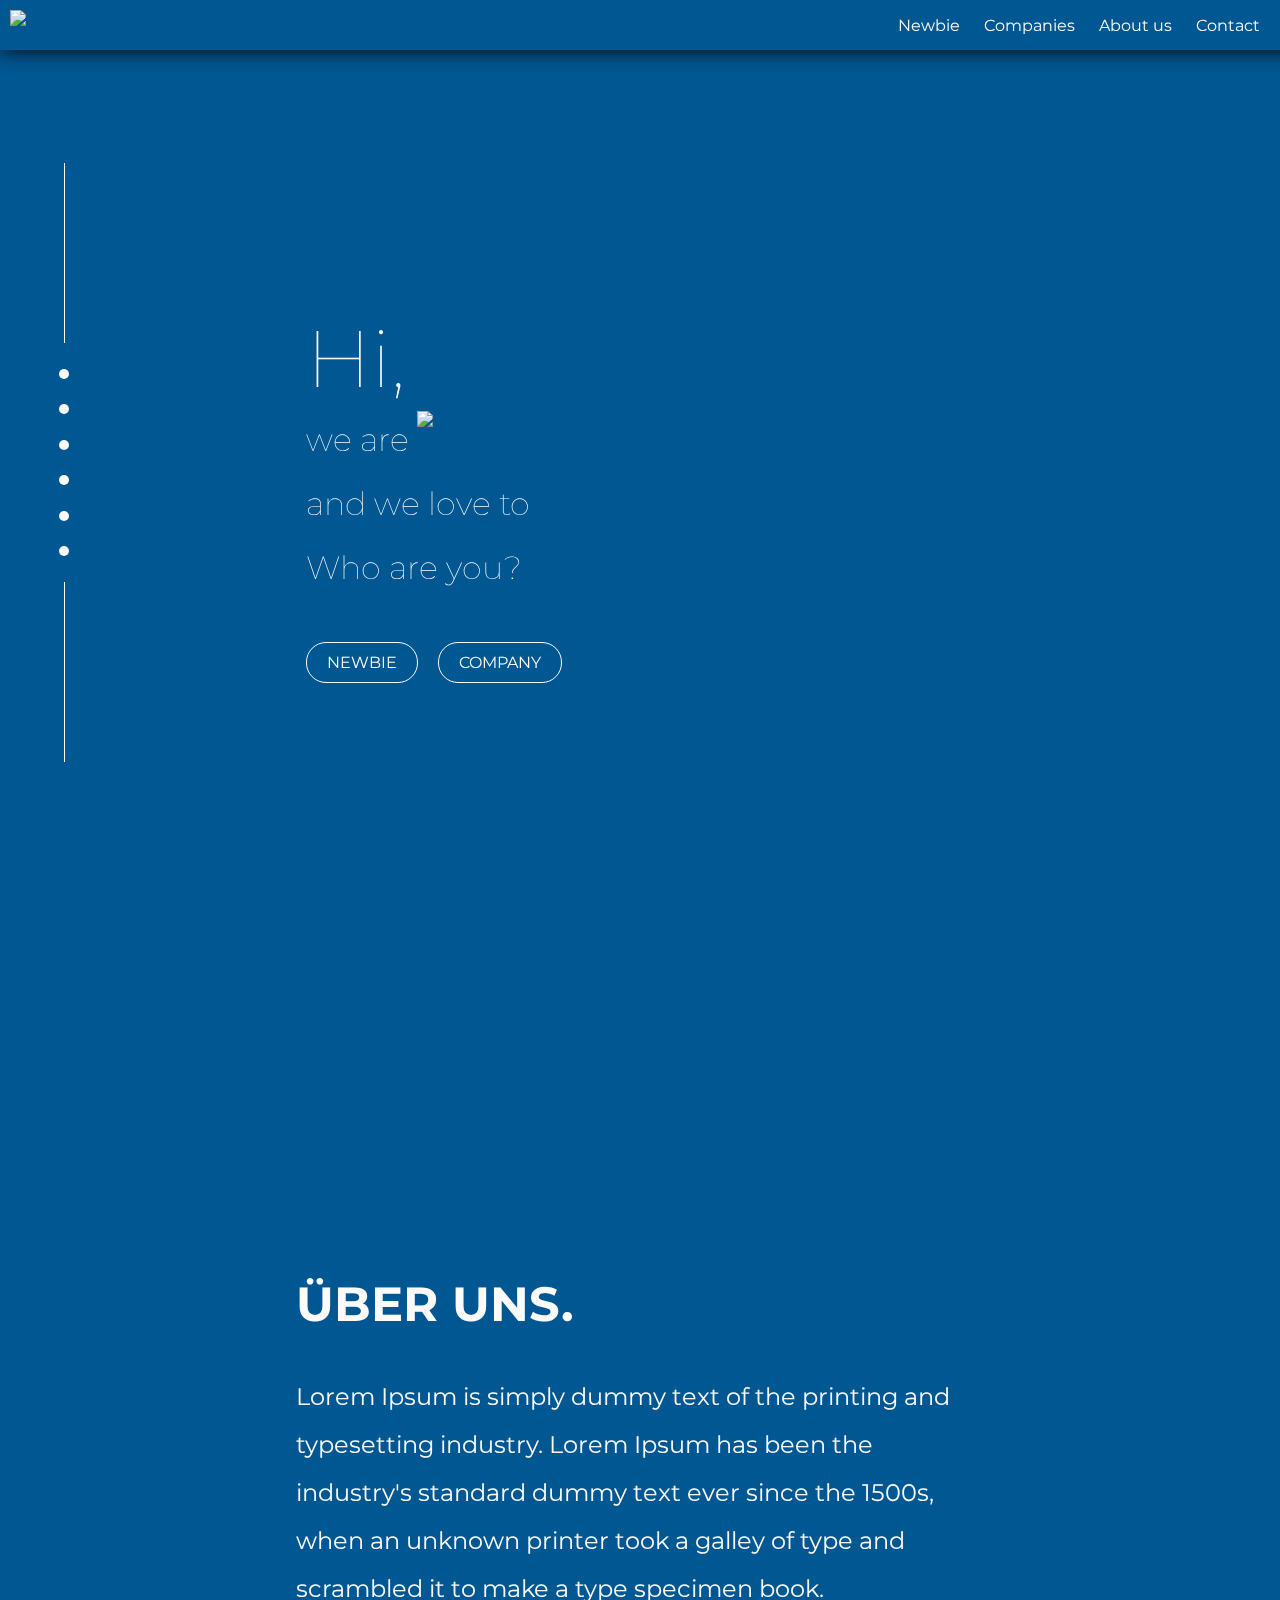
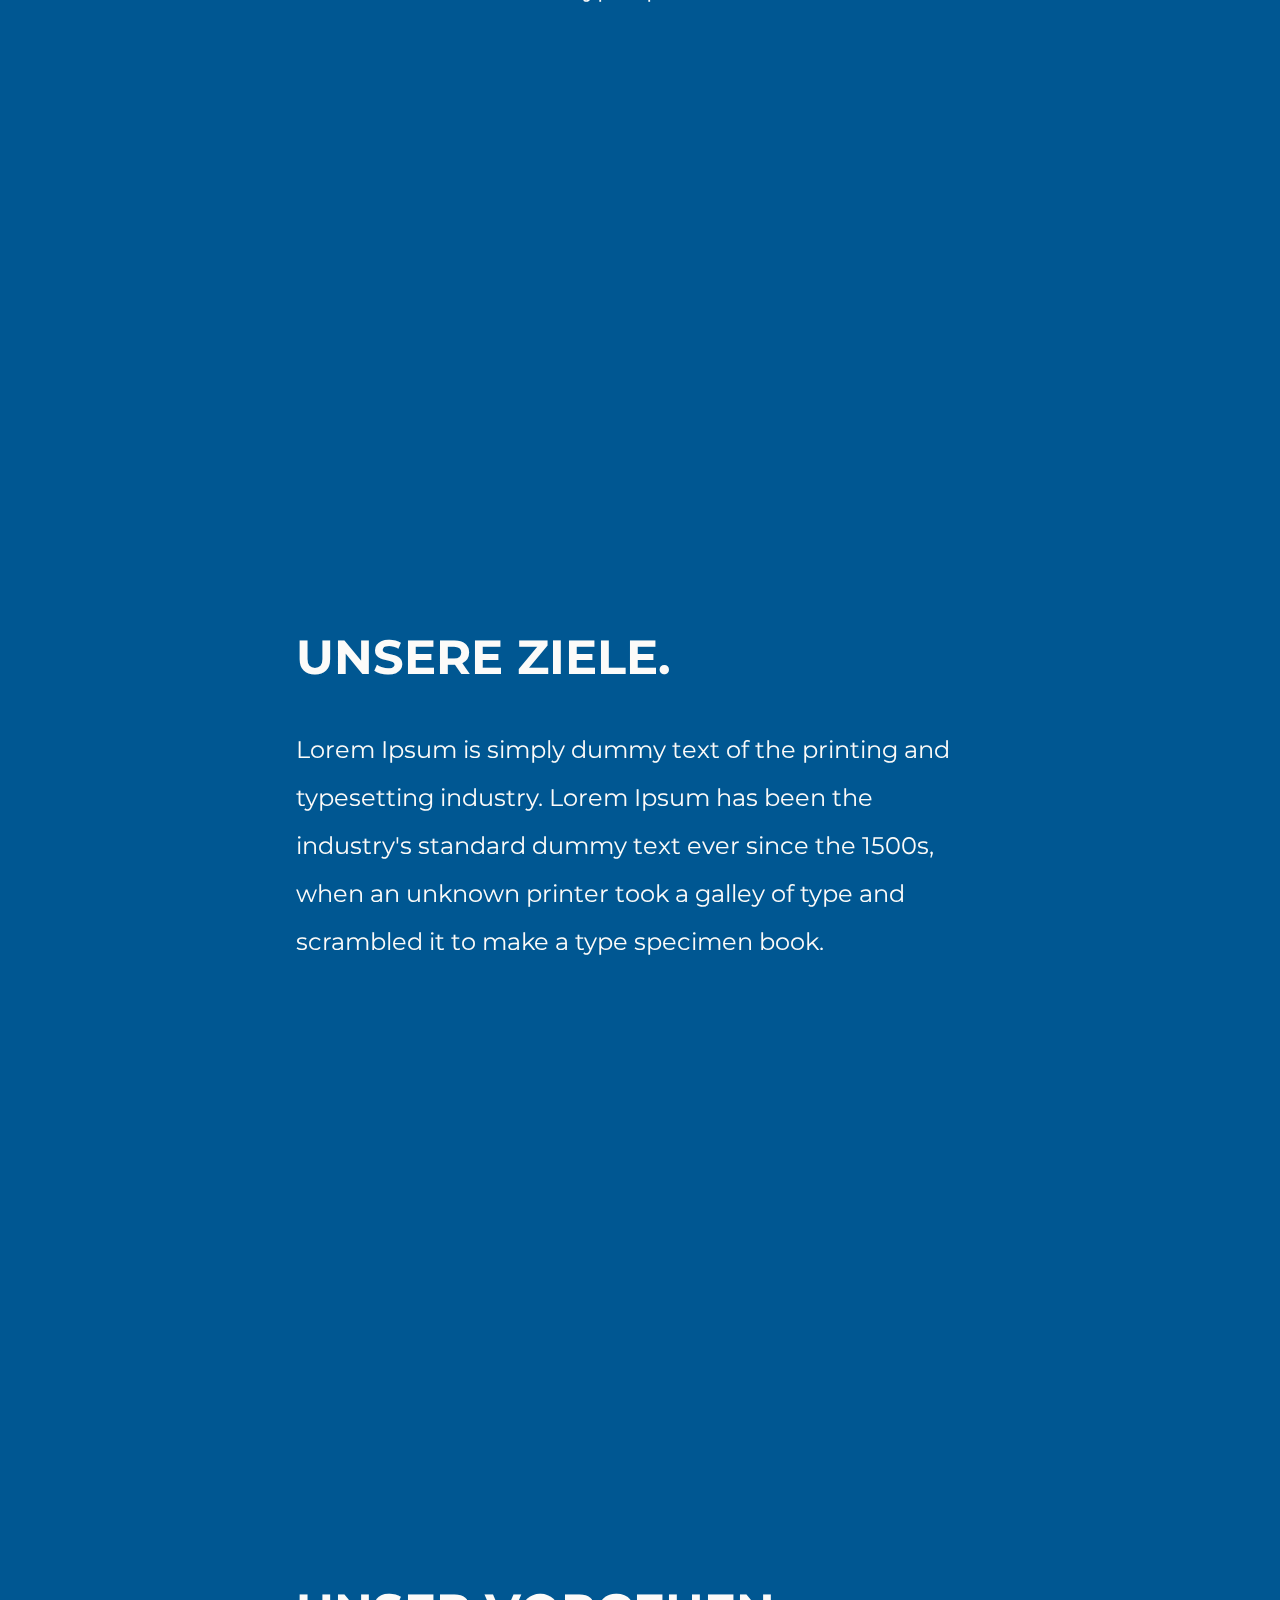
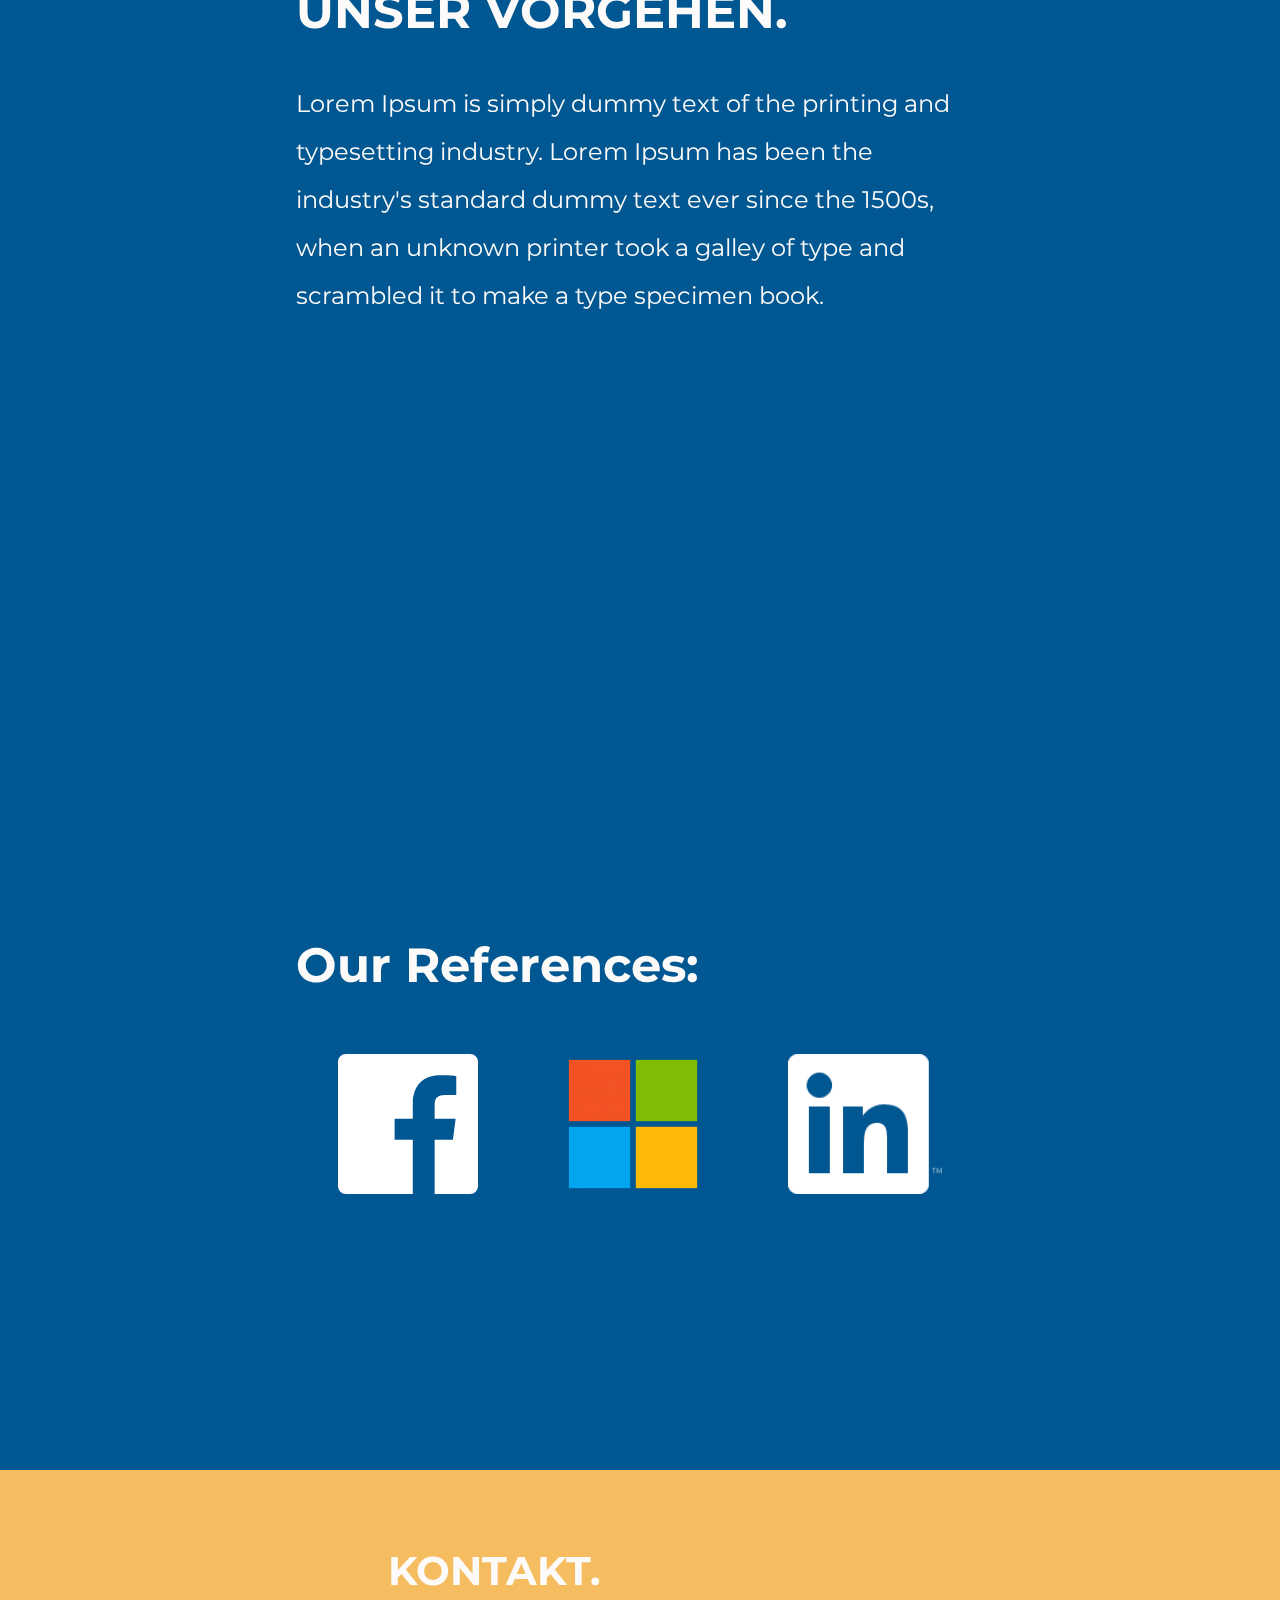
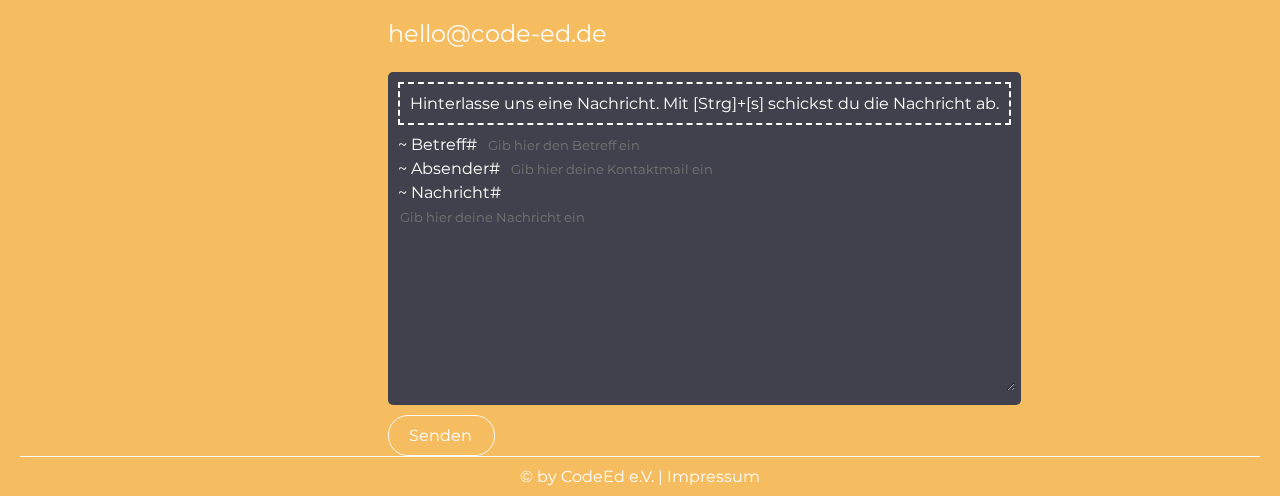
==== index.html @ cd6da578 "Added References" ====
<!DOCTYPE html>
<html lang="en">

<head>
	<meta charset="utf-8" />
	<meta name="viewport" content="width=device-width, initial-scale=1.0" />

	<title>CodeEd e.V.</title>

	<!-- Favicons -->
	<link rel="apple-touch-icon" sizes="180x180" href="/apple-touch-icon.png">
	<link rel="icon" type="image/png" sizes="32x32" href="/favicon-32x32.png">
	<link rel="icon" type="image/png" sizes="16x16" href="/favicon-16x16.png">
	<link rel="manifest" href="/site.webmanifest">
	<link rel="mask-icon" href="/safari-pinned-tab.svg" color="#5bbad5">
	<meta name="msapplication-TileColor" content="#da532c">
	<meta name="theme-color" content="#ffffff">

	<!-- Styles + Scripts -->
	<link href="https://fonts.googleapis.com/css?family=Montserrat" rel="stylesheet">
	<link rel="stylesheet" type="text/css" media="screen" href="./css/style.css" />
	<link rel="stylesheet" type="text/css" href="./css/onepager.css" />
	<script stype="text/javascript" src="https://code.jquery.com/jquery-3.3.1.min.js" integrity="sha256-FgpCb/KJQlLNfOu91ta32o/NMZxltwRo8QtmkMRdAu8="
	 crossorigin="anonymous"></script>
	<script type="text/javascript" src="https://rawgit.com/peachananr/onepage-scroll/master/jquery.onepage-scroll.js"></script>
	<script src="https://smtpjs.com/v2/smtp.js"></script>
	<script src="js/particles.js"></script>
	<script src="js/main.js"></script>
</head>

<body>

	<nav>
		<img id="logo" class="logo" src="./img/logo.svg">

		<div class="right">
			<a id="newbie" href="./index.html">Newbie</a>
			<a id="partner" href="./company.html">Companies</a>
			<a id="about-us" href="./about.html">About us</a>
			<a id="contact-us">Contact</a>
		</div>
	</nav>
	<aside>
		<div class="top-line"></div>
		<div class="dot"></div>
		<div class="dot"></div>
		<div class="dot"></div>
		<div class="dot"></div>
		<div class="dot"></div>
		<div class="dot"></div>
		<div class="bottom-line"></div>
	</aside>
	<div id="particles-js"></div>
	<div class="main">
		<section class="jumbotron">
			<div class="landing-content">
				<h1>
					<span class="hi">Hi,</span><br> we are <img src="./img/logo.svg"><br> and we love to <span id="loveableThings"></span><br>
					Who
					are you?
				</h1>
				<div class="targets">
					<div class="students">NEWBIE</div>
					<div class="company">COMPANY</div>
				</div>
			</div>
		</section>
		<section>
			<div class="landing-content">
				<div class="landing-box">
					<h2 class="landing-heading">ÜBER UNS.</h2>
					<p class="landing-text">
						Lorem Ipsum is simply dummy text of the printing and typesetting industry. Lorem Ipsum has been the industry's
						standard dummy
						text ever since the 1500s, when an unknown printer took a galley of type and scrambled it to make a type
						specimen book.
					</p>
				</div>
			</div>
		</section>
		<section>
			<div class="landing-content">
				<div class="landing-box">
					<h2 class="landing-heading">UNSERE ZIELE.</h2>
					<p class="landing-text">
						Lorem Ipsum is simply dummy text of the printing and typesetting industry. Lorem Ipsum has been the industry's
						standard dummy
						text ever since the 1500s, when an unknown printer took a galley of type and scrambled it to make a type
						specimen book.
					</p>
				</div>
			</div>
		</section>
		<section>
			<div class="landing-content">
				<div class="landing-box">
					<h2 class="landing-heading">UNSER VORGEHEN.</h2>
					<p class="landing-text">
						Lorem Ipsum is simply dummy text of the printing and typesetting industry. Lorem Ipsum has been the industry's
						standard dummy
						text ever since the 1500s, when an unknown printer took a galley of type and scrambled it to make a type
						specimen book.
					</p>
				</div>
			</div>
		</section>
		<section>
			<div class="landing-content">
				<div class="landing-box">
					<h2 class="landing-heading">Our References:</h2>
					<div id="partners-wrapper">
						<img src="./img/partners/fb.svg" alt="">
						<img src="./img/partners/microsoft.png" alt="">
						<img src="./img/partners/linkedInSmall.png" alt="">
					</div>
				</div>
			</div>
		</section>
		<section class="contact-wrapper">
			<div class="contact-content-wrapper">
				<div class="contact-left">
					<div class="contact-content">
						<h1>KONTAKT.</h1>
						<p class="contact-mail" href="mailto:hello@code-ed.de">hello@code-ed.de</p>
						<div class="contact-box">
							<p>
								Hinterlasse uns eine Nachricht. Mit [Strg]+[s] schickst du die Nachricht ab.
							</p>
							<div class="topic">
								~ Betreff# <input id="mail-subject" type="text" placeholder="Gib hier den Betreff ein"><br> ~ Absender#
								<input id="mail-from" type="text" placeholder="Gib hier deine Kontaktmail ein"><br> ~ Nachricht#
								<br><textarea id="mail-message" placeholder="Gib hier deine Nachricht ein"></textarea>
							</div>
						</div>
						<div id="btn-send">
							Senden
						</div>
					</div>
				</div>
				<!-- <div class="contact-right">
					<div class="contact-content">
						Content of the right side

					</div>
				</div> -->
			</div>
			<div class="contact-footer">
				© by CodeEd e.V. | <a href="./impress.html">Impressum</a>
			</div>
		</section>
	</div>
</body>

</html>
---- css/style.css ----
html, body {
    height: 100%;
}

body {
    --primary1: #005792;
    --primary2: #F6BD60;
    --action: #FF4D4D;
    --light: #FCFBF9;
	--text: #40414C;

	color: var(--light);
    background-color: var(--primary1);
    font-family: 'Montserrat', sans-serif;

    padding: 0;
    margin: 0;
    z-index: 0;
}

#btn-send{
	margin-top: 10px;
    padding: 10px 20px;
    border: 1px solid var(--light);
    border-radius: 20px;
    margin-right: 20px;
	transition: all .3s;
	width: 65px;
}

#btn-send:hover{
	background-color: var(--light);
    color: var(--text);
    cursor: pointer;
}

.onepage-pagination{
	left: 30px;
}

.onepage-pagination li a::before{
	border-color: white !important;
	background-color: white !important;
}

nav{
	display: flex;
    position: fixed;
    align-items: center;
    justify-content: space-between;
    padding: 10px;
    height: 30px;
    width: 100%;
    box-shadow: 0px 0px 20px #000;
    top: 0;
    z-index: 100;
    background-color: var(--primary1);
}

nav .right {
    margin-right: 20px;
}
nav img {
    height: 30px;
}
nav a {
    color: var(--light);
    text-decoration: none;
	padding: 0 10px;
	cursor: pointer;
}

aside {
    height: 100%;
	max-width: 150px;
	width: 10%;
	min-width: 100px;
    position: fixed;
	text-align: center;
	z-index: 1000;
	display: flex;
	flex-direction: column;
	justify-content: center;
}

.dots-wrapper{

}
aside .top-line, aside .bottom-line {
    margin-left: auto;
    margin-right: auto;
    height: 20%;
    width: 1px;
    background-color: var(--light);
}
aside .top-line {
    margin-top: 25px;
}
aside .bottom-line {
    margin-top: 20%;
}

aside .dot {
    margin-top: 20%;
    margin-left: auto;
    margin-right: auto;
    height: 10px;
    width: 10px;
    border-radius: 50%;
	background-color: var(--light);
	cursor: pointer;
}

section{
	display: flex;
    flex-direction: column;
    justify-content: center;
}

section .landing-content{
	padding: 20%;
}

.landing-box{
    padding-left: 40px;
    padding-right: 40px;
    padding-top: 20px;
    padding-bottom: 20px;
}

.landing-content p{
	line-height: 2;
	font-size: 1.5em;
}

.landing-content h2{
	font-size: 3em;
}

.jumbotron h1 {
    padding-left: 50px;
    padding-top: 50px;
	line-height: 2em;
	font-size: 2em;
    font-weight: lighter;
}
.jumbotron h1 .hi {
    font-size: 2.5em;
}
.jumbotron h1 img {
    display: inline-block;
    height: 40px;
}
.jumbotron .targets {
    display: flex;
    padding: 20px;
    margin-left: 30px;
}
.jumbotron .targets .students, .jumbotron .targets .company {
    padding: 10px 20px;
    border: 1px solid var(--light);
    border-radius: 20px;
    margin-right: 20px;
    transition: all .3s;
}
.jumbotron .targets .students:hover, .jumbotron .targets .company:hover {
    background-color: var(--light);
    color: var(--text);
    cursor: pointer;
}

#partners-wrapper{
	display: flex;
	flex-direction: row;
	flex: 1;
	justify-content: space-around;
	padding-top: 20px;
}

#partners-wrapper > img{
	width: auto;
	height: 140px;
}

.contact-wrapper{
	background-color: var(--primary2);
	display: flex;
	flex-direction: column;
}

.contact-content-wrapper{
	flex: 1;
}

.contact-footer{
	padding: 10px;
	text-align: center;
	border-top: 1px solid;
    margin-left: 20px;
    margin-right: 20px;
}

.contact-footer a{
	text-decoration: none;
	cursor: pointer;
	color: var(--light);
}

.contact-content-wrapper{
	display: flex;
	flex-direction: row;
	justify-content: center;
}

.contact-content h1{
	font-size: 2.5em;
	margin-bottom: 0.5em;
}

.contact-content .contact-mail{
	font-size: 1.5em;
}

.contact-content-wrapper > .contact-left, .contact-content-wrapper >.contact-right{
	padding: 0px;
	/* width: 50%; enable when you need right content area*/	
	padding-top: 50px;
}

.contact-box{
	padding: 10px;
	border-radius: 5px;
	background-color: var(--text);
}

.contact-box p{
	margin: 0px;
	padding: 10px;
	border: 2px white dashed;
	margin-bottom: 10px;
}

.contact-box input{
	background-color: rgba(0,0,0,0);
    border: none;
    color: white;
    width: 70%;
    padding-right: 5px;
    font-family: Montserrat, sans-serif;
	outline: none;
	margin-left: 5px;
	margin-bottom: 5px;
}

.contact-box textarea {
    background-color: rgba(0,0,0,0);
    border: none;
    color: white;
    font-family: Montserrat, sans-serif;
    outline: none;
	width: 100%;
	max-width: 100%;
	height: 180px;
	margin-top: 5px;
}

.contact-left{
	display: flex;
	justify-content: center;
	align-items: center;
	padding-left: 20% !important;
	padding-right: 10% !important;
}

#particles-js {
    position: fixed;
    left: 0;
    top: 50px;
    width: 100%;
    height: calc(100% - 30px);
    z-index: -1;
}

/* Small Screen */
@media (min-width: 200px) and (max-width: 760px) { 

	.jumbotron h1{
		padding-left: 10px;
		padding-right: 10px;
		font-size: 1.4em;	
	}

	.jumbotron .targets{
		flex-direction: column;
		text-align: center;
	}

	.hi{
		font-size: 2em;
	}

	.students{
		margin-bottom: 10px ;
	}

	aside{
		min-width: 80px;
	}

	.landing-content h2{
		font-size: 2em;
	}

	.landing-content p{
	  font-size: 0.9em;
	  margin-top: 0px;
	  margin-bottom: 0px;
	}
	  
	.landing-content{
		  padding-right: 5%;
	}

	#partners-wrapper{
		flex-direction: column;
		align-items: center;
	}

	#partners-wrapper > img{
		height: auto;
		width: 140px;
		margin-bottom: 20px;
	}
}

/* Large Screen */
@media (min-width: 760px) { 
	.landing-content h2{
		font-size: 3em;
	}

	.landing-content p{
	  font-size: 1.5em;
	}
	  
	.landing-content{
		padding-right: 20%;
	}	
}
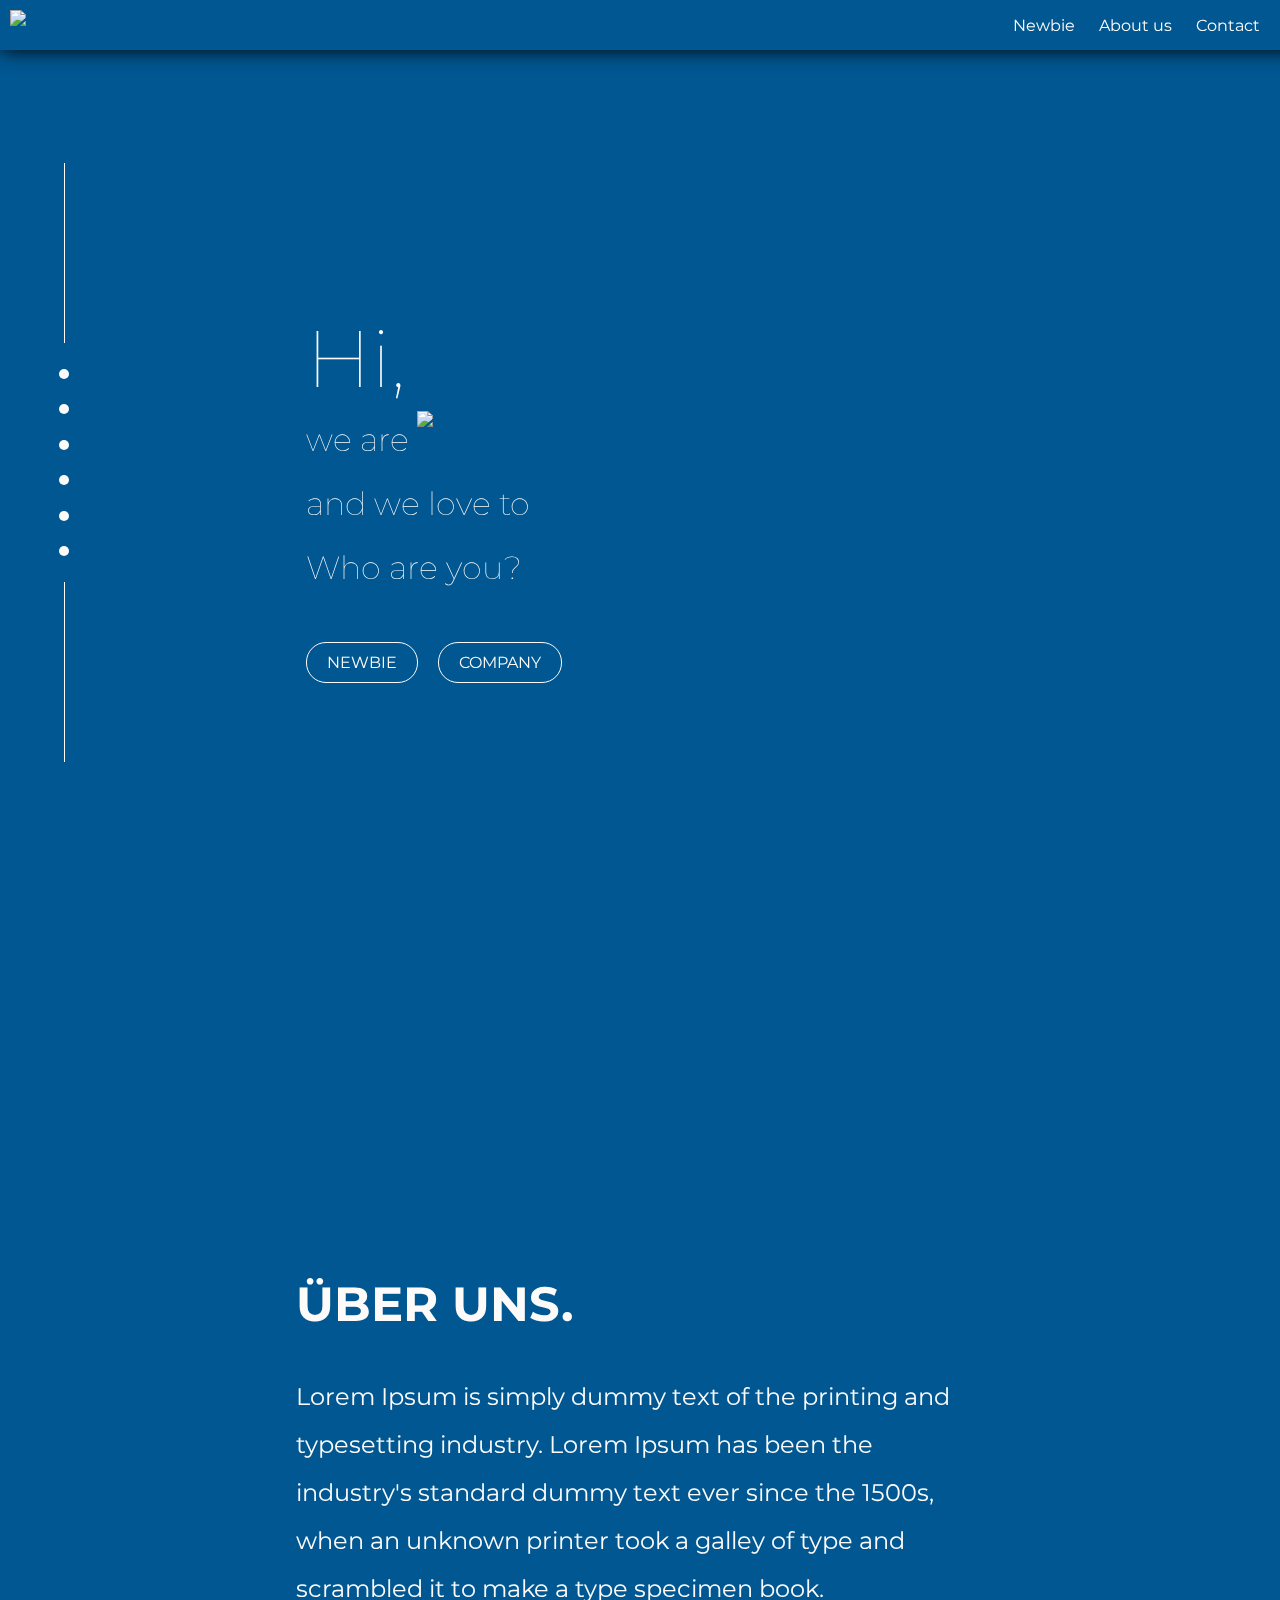
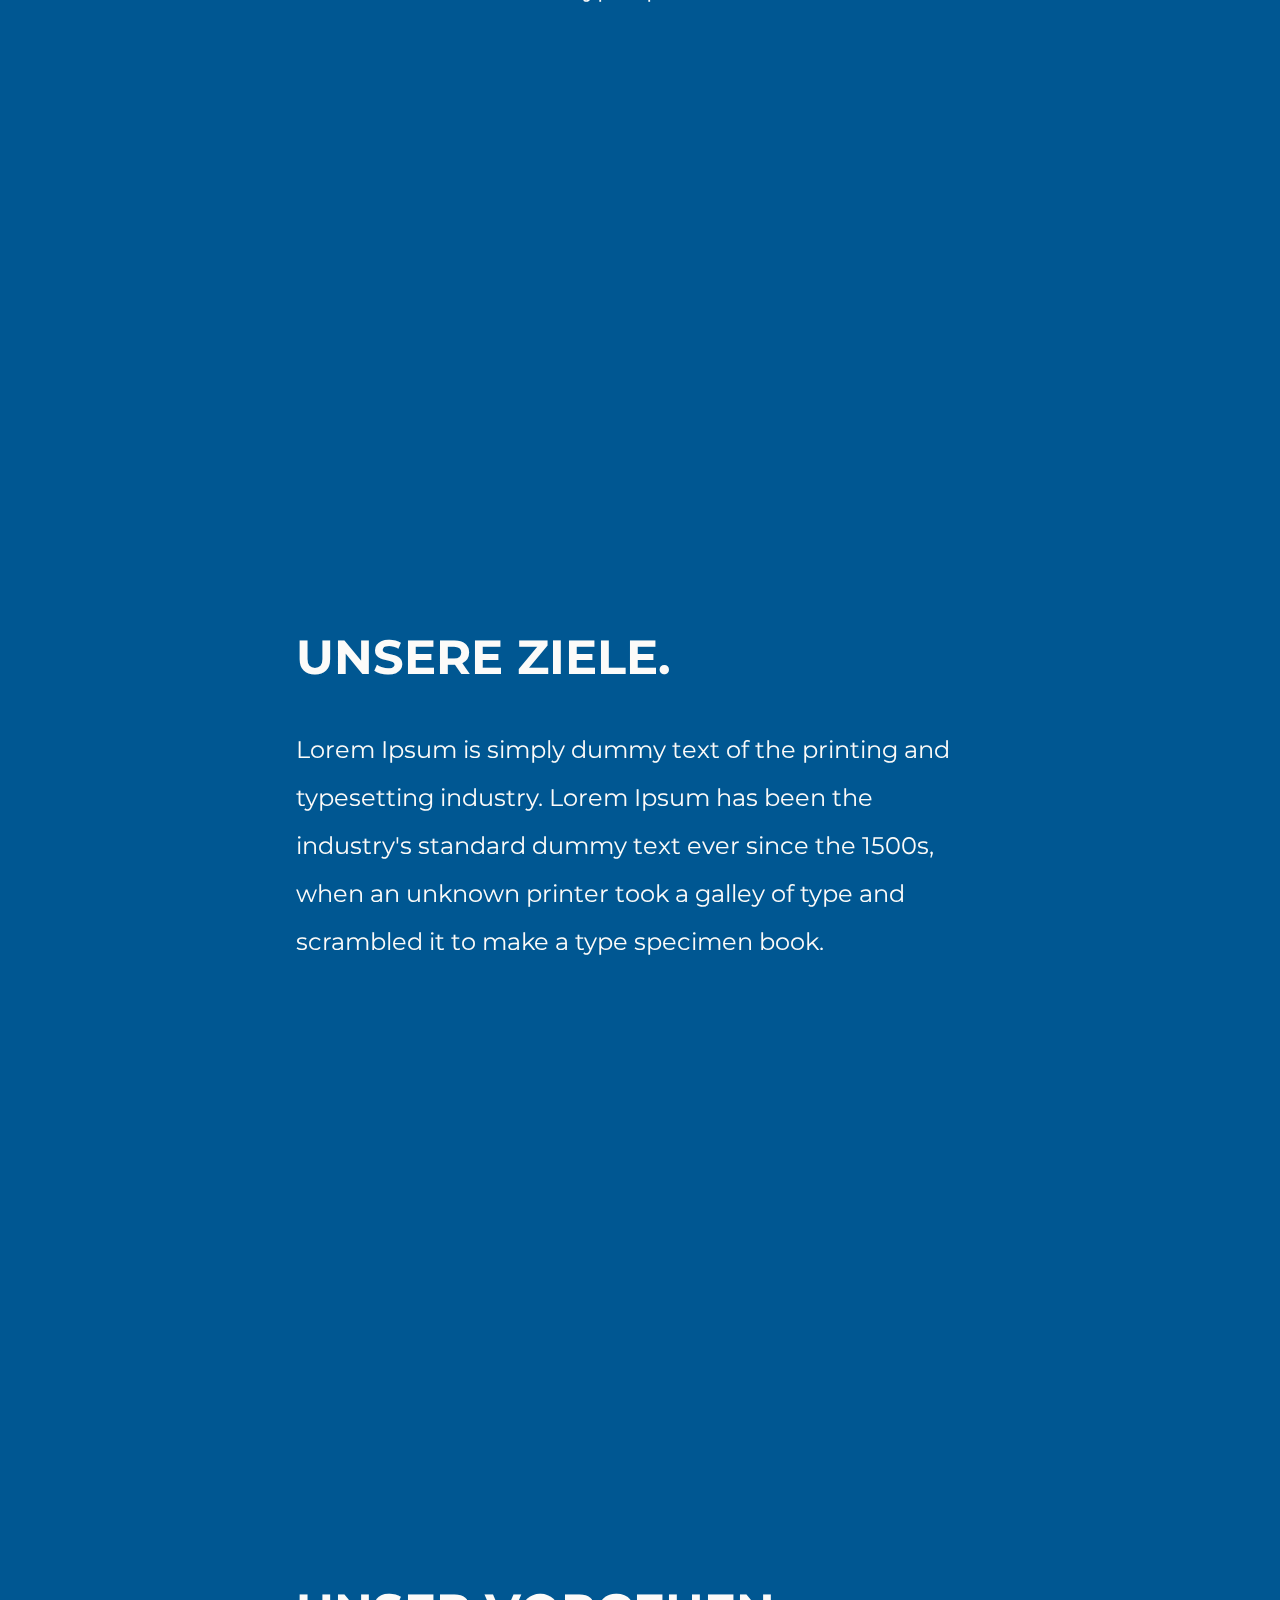
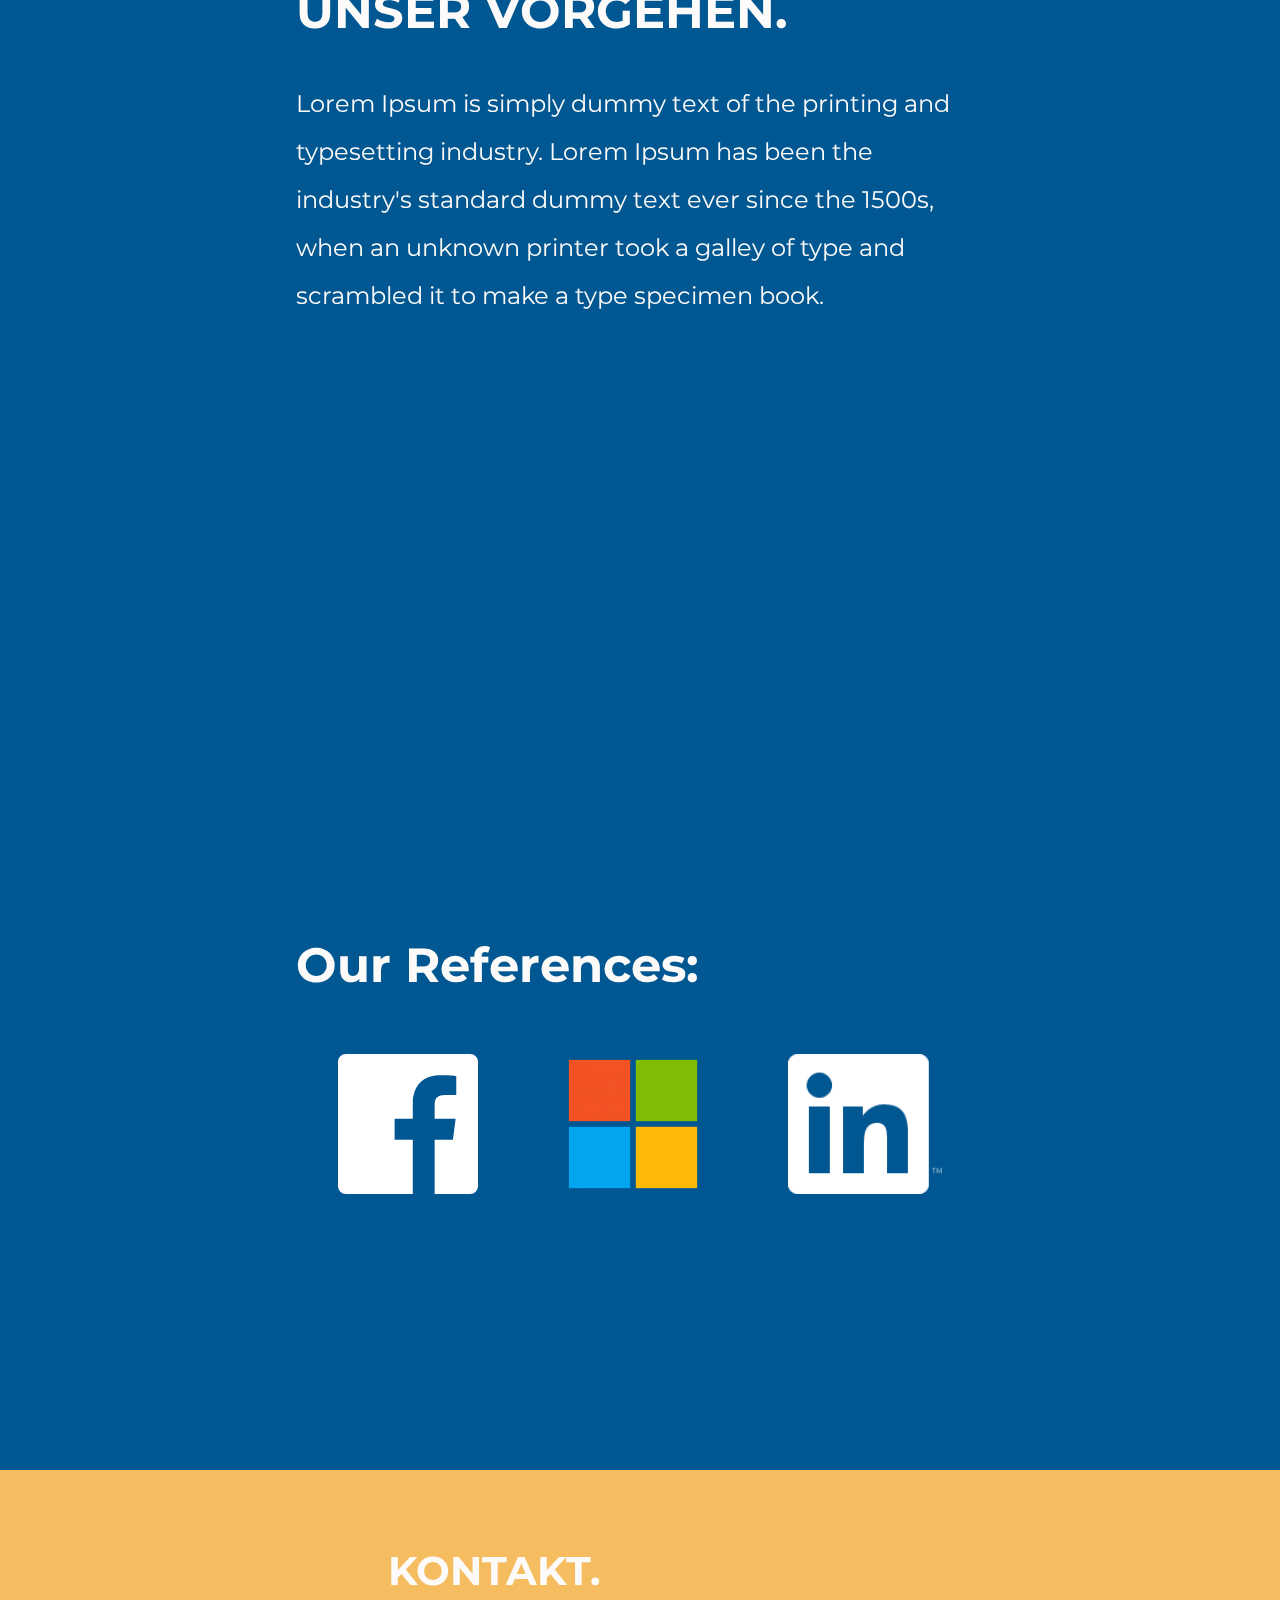
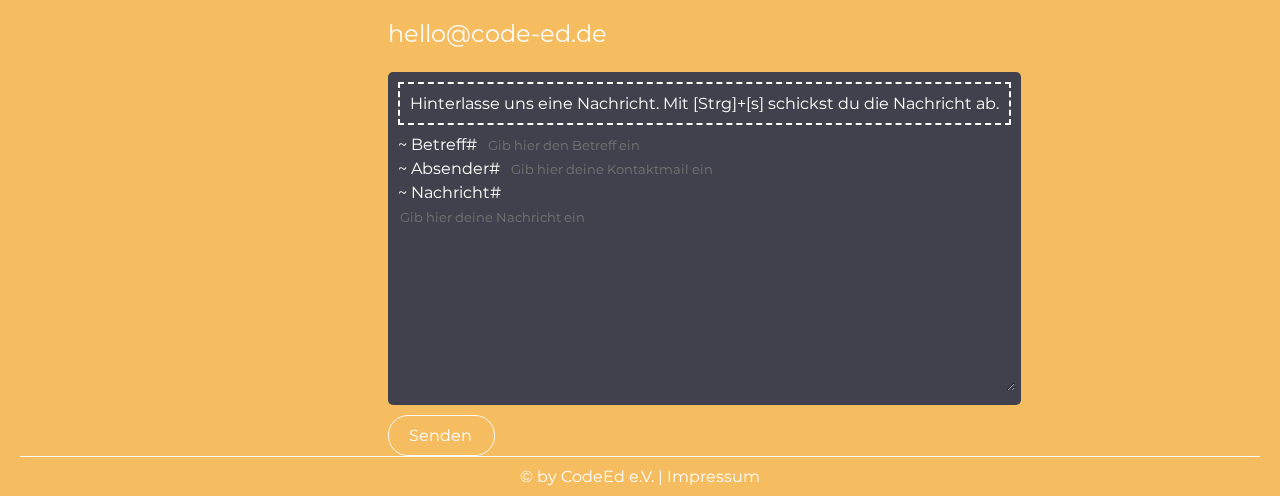
==== commit 2bcbb81b: "Added Contact to About" ====
--- a/index.html
+++ b/index.html
@@ -8,11 +8,12 @@
 	<title>CodeEd e.V.</title>
 
 	<!-- Favicons -->
-	<link rel="apple-touch-icon" sizes="180x180" href="/apple-touch-icon.png">
-	<link rel="icon" type="image/png" sizes="32x32" href="/favicon-32x32.png">
-	<link rel="icon" type="image/png" sizes="16x16" href="/favicon-16x16.png">
-	<link rel="manifest" href="/site.webmanifest">
-	<link rel="mask-icon" href="/safari-pinned-tab.svg" color="#5bbad5">
+	<link rel="shortcut icon" type="image/x-icon" href="favicon.ico">
+	<link rel="apple-touch-icon" sizes="180x180" href="./apple-touch-icon.png">
+	<link rel="icon" type="image/png" sizes="32x32" href="./favicon-32x32.png">
+	<link rel="icon" type="image/png" sizes="16x16" href="./favicon-16x16.png">
+	<link rel="manifest" href="./site.webmanifest">
+	<link rel="mask-icon" href="./safari-pinned-tab.svg" color="#5bbad5">
 	<meta name="msapplication-TileColor" content="#da532c">
 	<meta name="theme-color" content="#ffffff">
 
@@ -26,6 +27,8 @@
 	<script src="https://smtpjs.com/v2/smtp.js"></script>
 	<script src="js/particles.js"></script>
 	<script src="js/main.js"></script>
+	<script src="js/index.js"></script>
+
 </head>
 
 <body>
@@ -35,7 +38,7 @@
 
 		<div class="right">
 			<a id="newbie" href="./index.html">Newbie</a>
-			<a id="partner" href="./company.html">Companies</a>
+			<!-- <a id="partner" href="./company.html">Companies</a> -->
 			<a id="about-us" href="./about.html">About us</a>
 			<a id="contact-us">Contact</a>
 		</div>
--- a/css/style.css
+++ b/css/style.css
@@ -195,7 +195,7 @@
 .contact-footer{
 	padding: 10px;
 	text-align: center;
-	border-top: 1px solid;
+	border-top: 1px solid var(--light);
     margin-left: 20px;
     margin-right: 20px;
 }
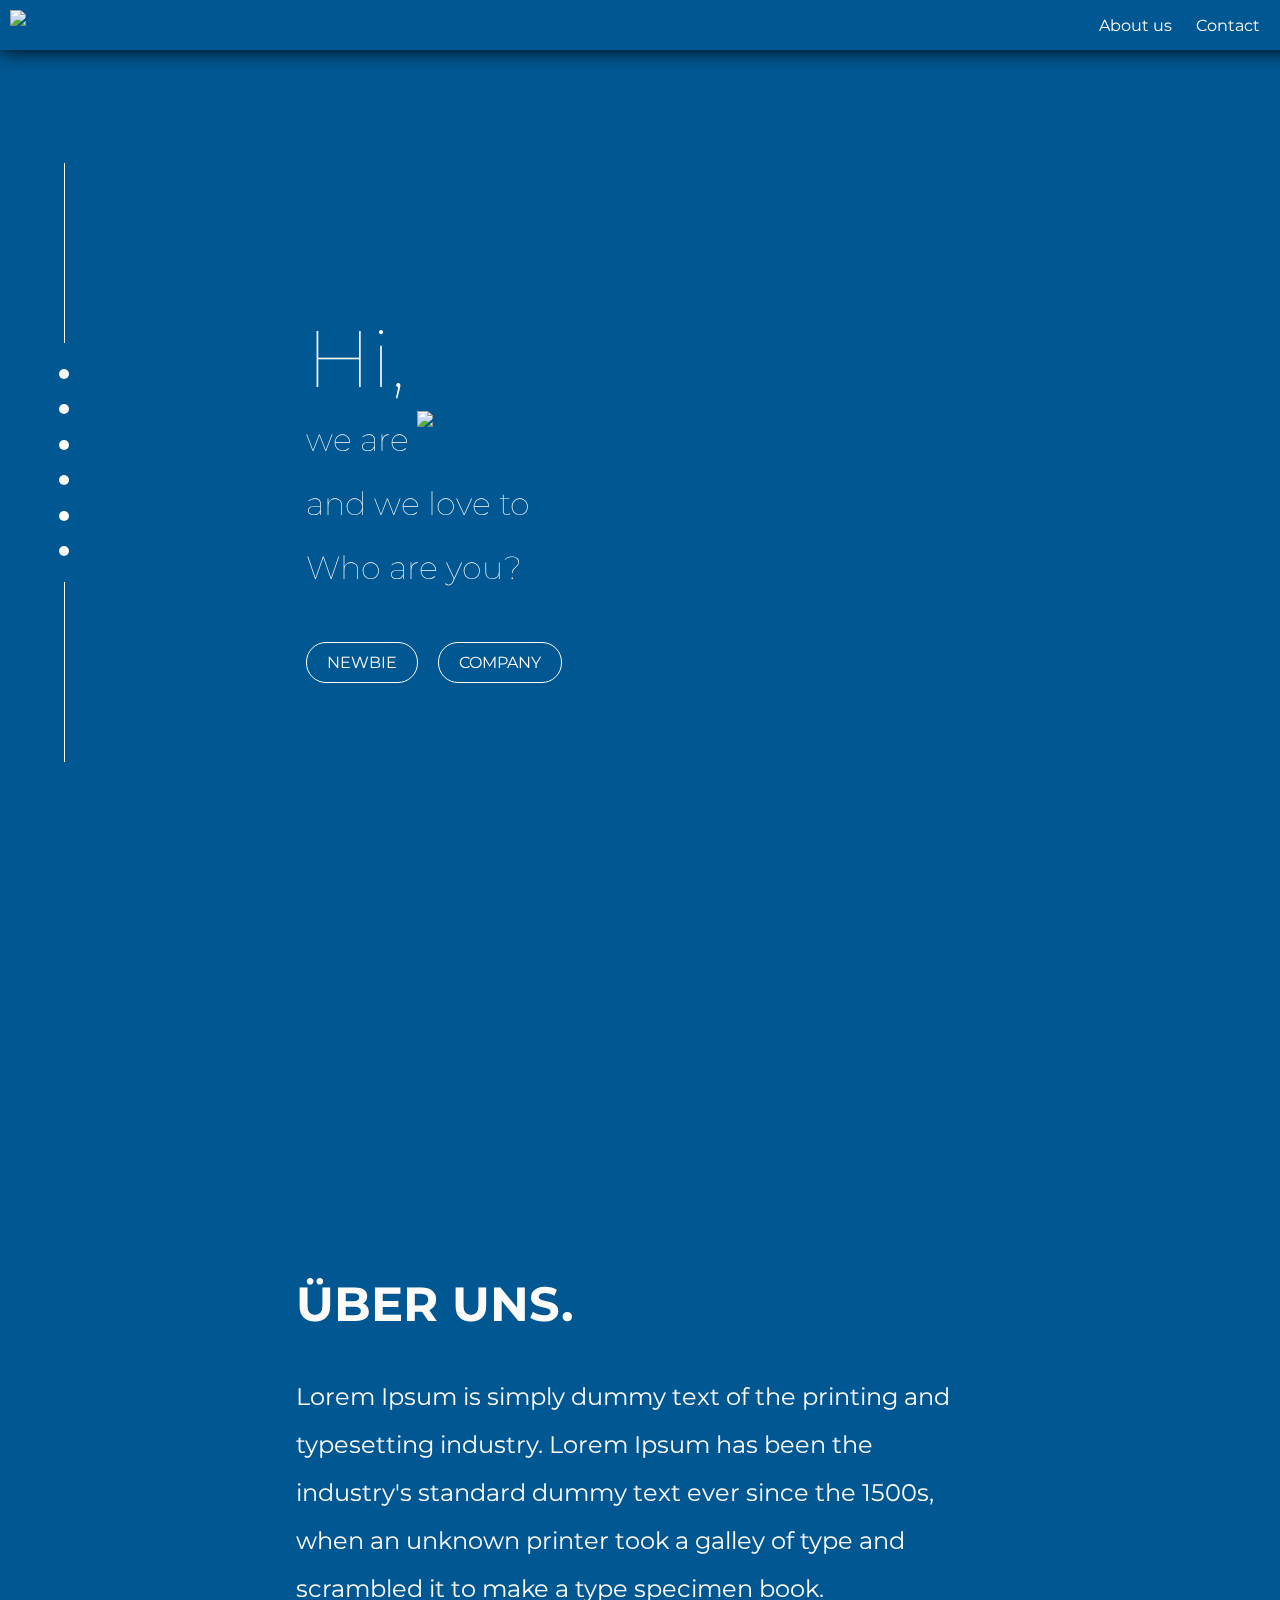
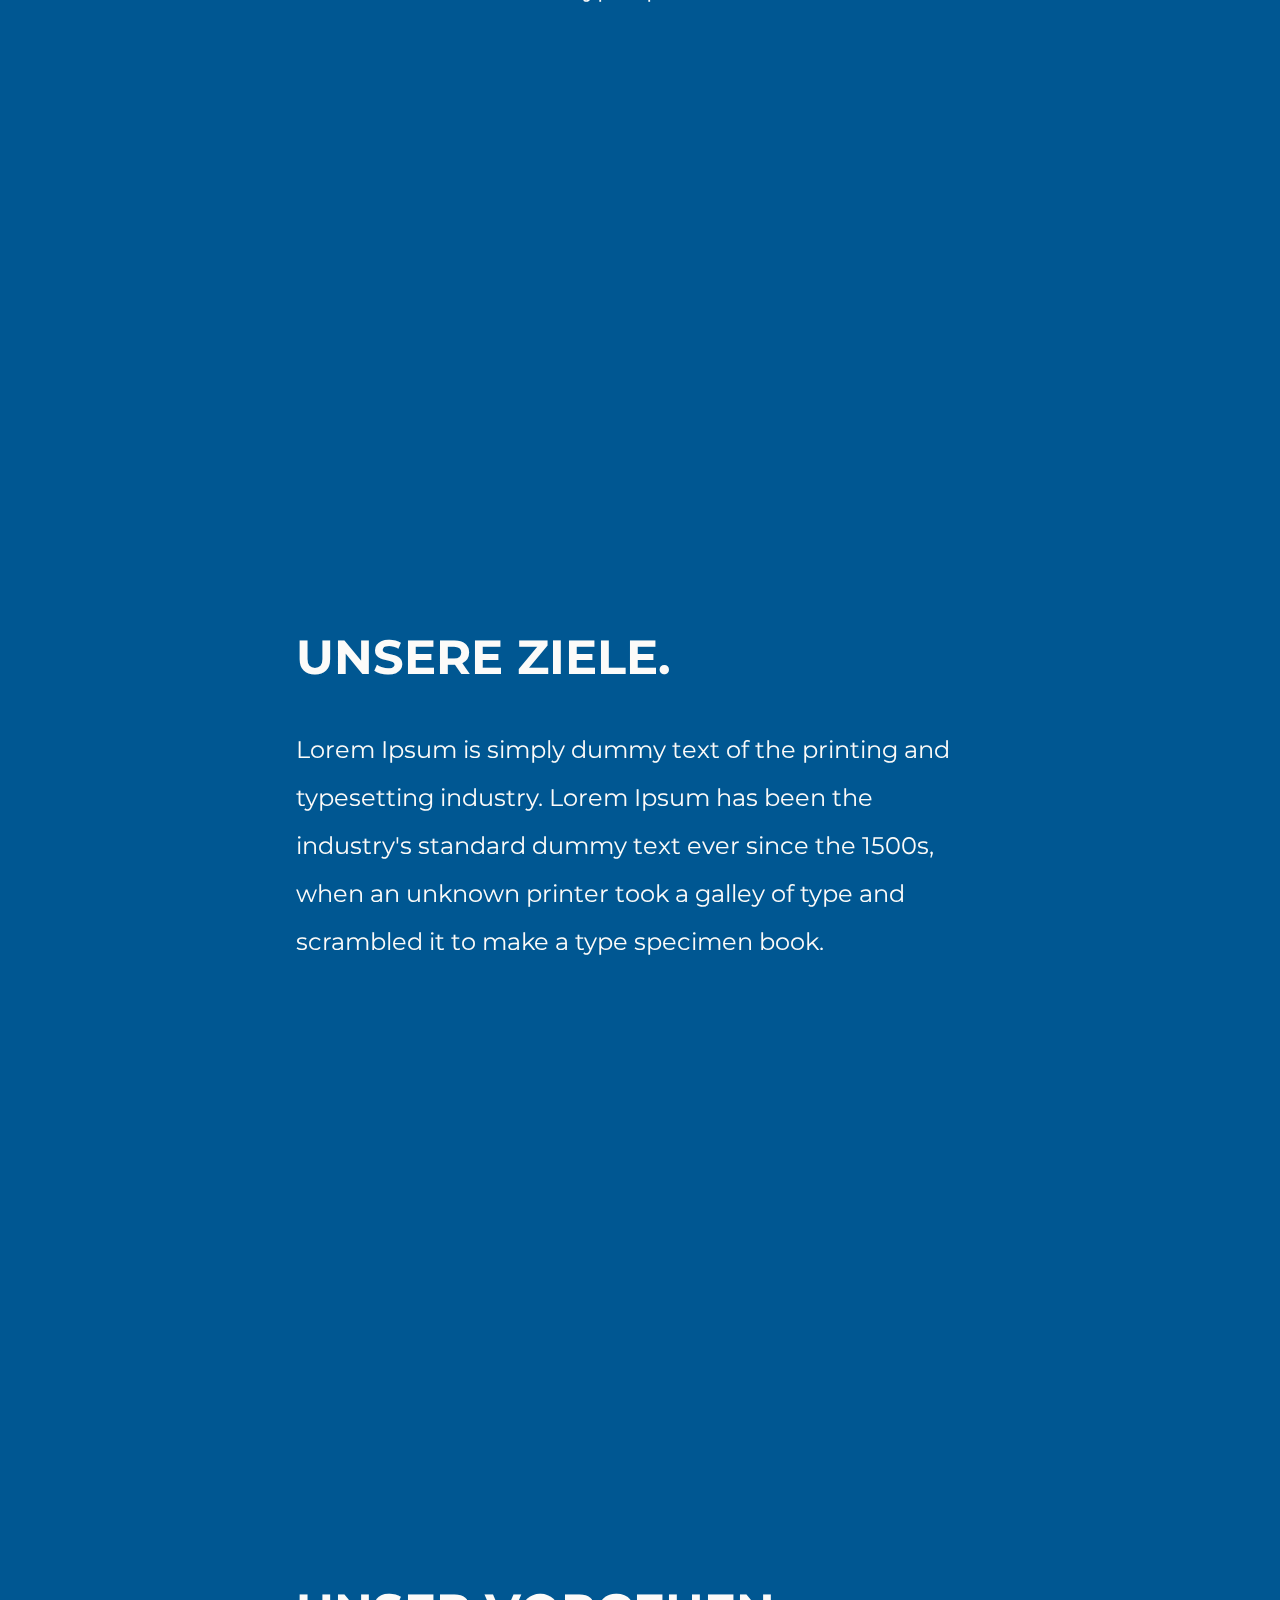
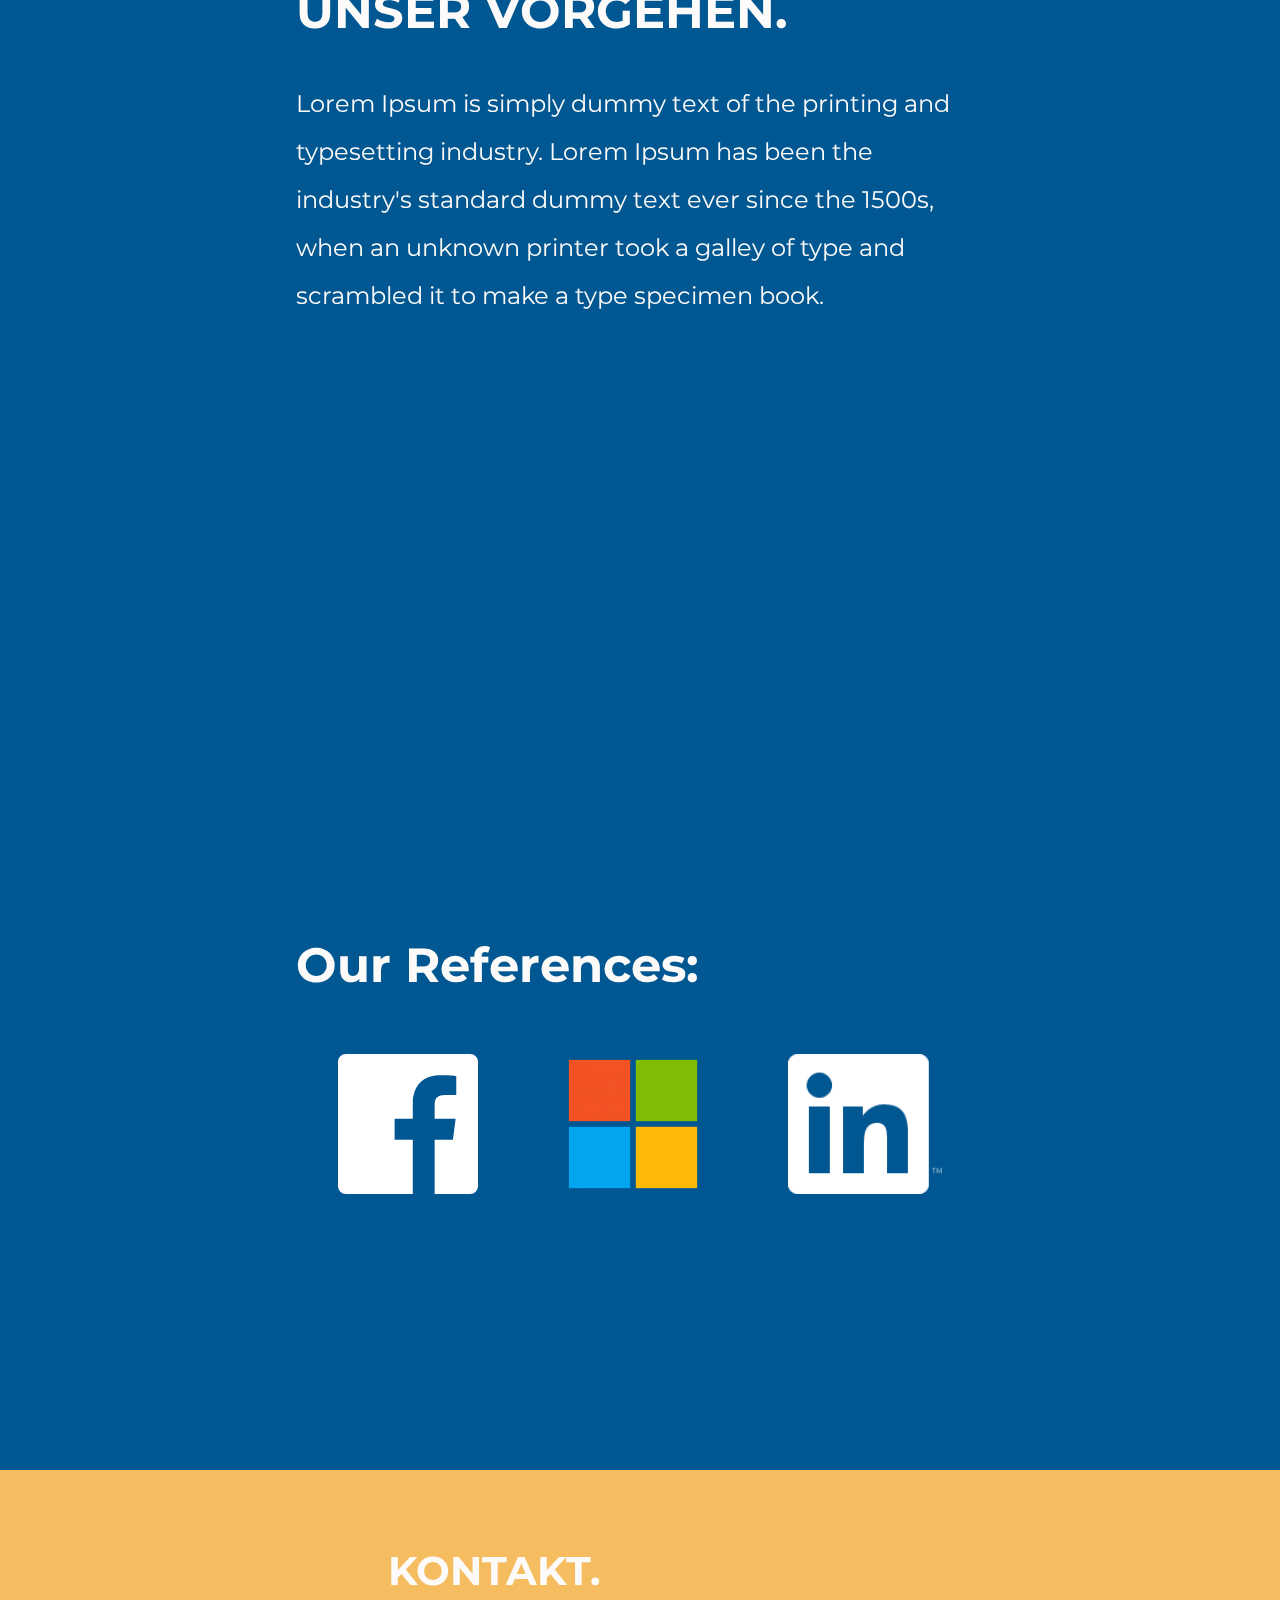
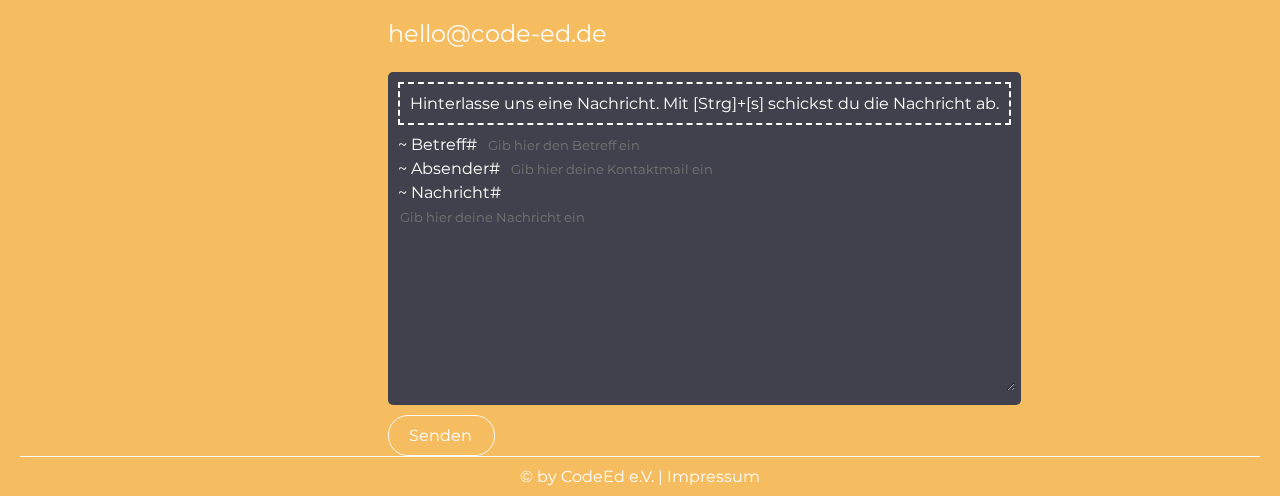
==== commit 92fc382d: "Added Dot Color on init" ====
--- a/index.html
+++ b/index.html
@@ -27,6 +27,7 @@
 	<script src="https://smtpjs.com/v2/smtp.js"></script>
 	<script src="js/particles.js"></script>
 	<script src="js/main.js"></script>
+	<script src="js/sendMail.js"></script>
 	<script src="js/index.js"></script>
 
 </head>
@@ -37,7 +38,6 @@
 		<img id="logo" class="logo" src="./img/logo.svg">
 
 		<div class="right">
-			<a id="newbie" href="./index.html">Newbie</a>
 			<!-- <a id="partner" href="./company.html">Companies</a> -->
 			<a id="about-us" href="./about.html">About us</a>
 			<a id="contact-us">Contact</a>
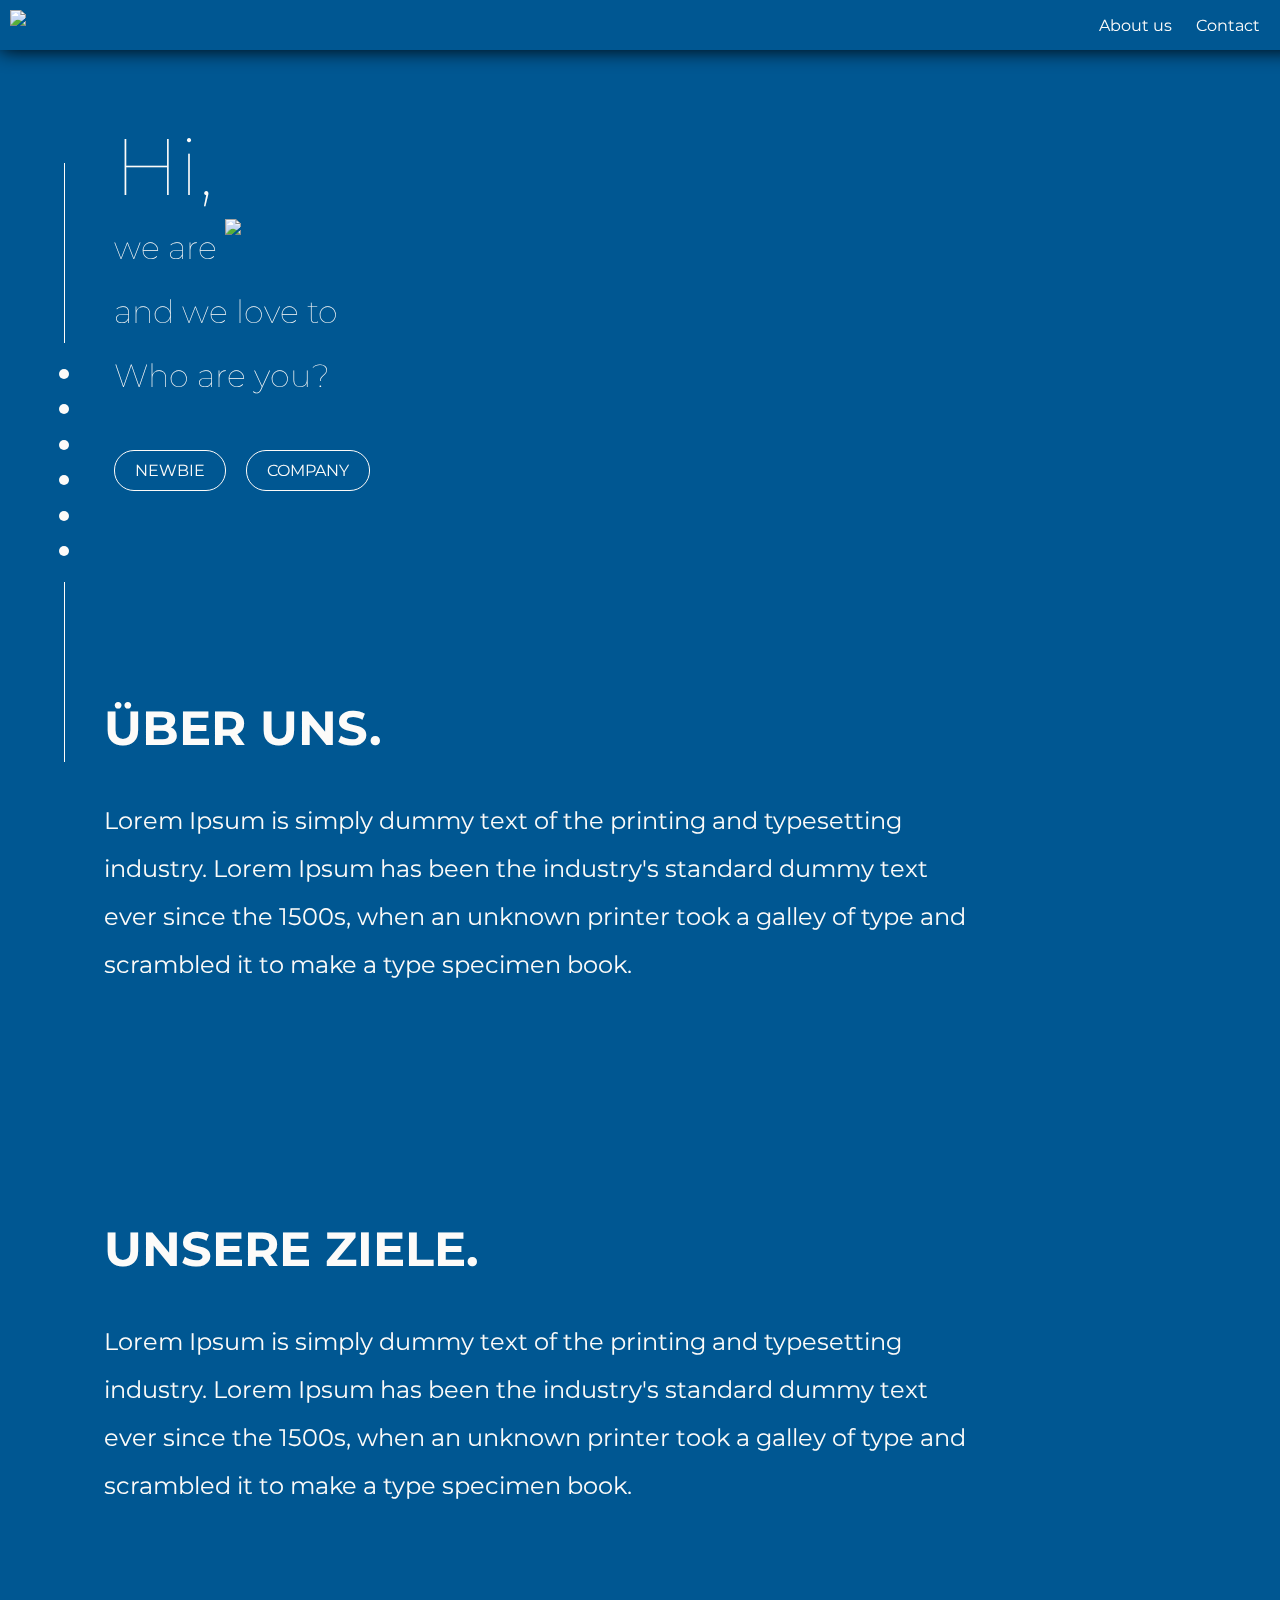
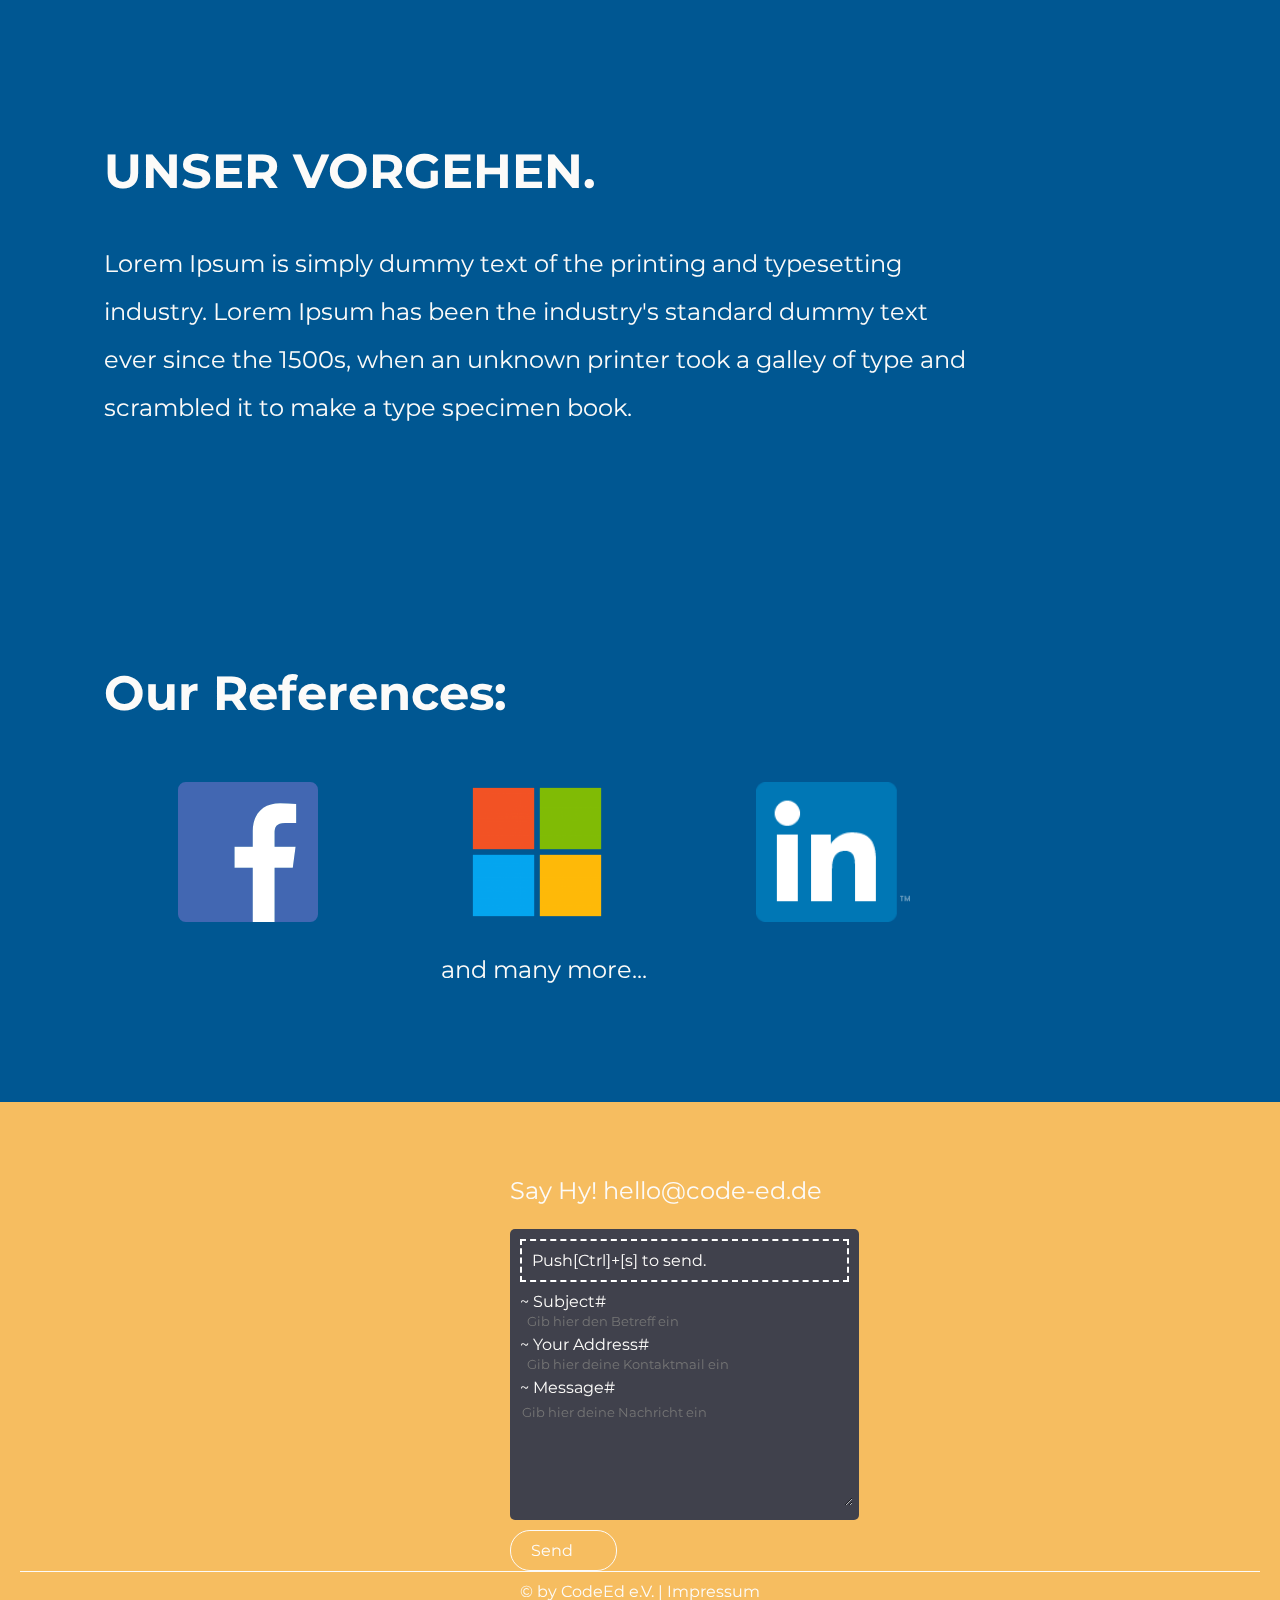
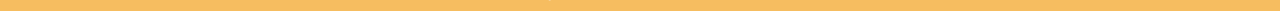
==== commit dd64eb3f: "Small Fixes" ====
--- a/index.html
+++ b/index.html
@@ -57,7 +57,7 @@
 	<div class="main">
 		<section class="jumbotron">
 			<div class="landing-content">
-				<h1>
+				<h1 class="heading">
 					<span class="hi">Hi,</span><br> we are <img src="./img/logo.svg"><br> and we love to <span id="loveableThings"></span><br>
 					Who
 					are you?
@@ -112,10 +112,11 @@
 				<div class="landing-box">
 					<h2 class="landing-heading">Our References:</h2>
 					<div id="partners-wrapper">
-						<img src="./img/partners/fb.svg" alt="">
+						<img src="./img/partners/fb_color.svg" alt="">
 						<img src="./img/partners/microsoft.png" alt="">
-						<img src="./img/partners/linkedInSmall.png" alt="">
+						<img src="./img/partners/linkedIn_color.png" alt="">
 					</div>
+					<p style="text-align: center;">and many more...</p>
 				</div>
 			</div>
 		</section>
@@ -123,20 +124,19 @@
 			<div class="contact-content-wrapper">
 				<div class="contact-left">
 					<div class="contact-content">
-						<h1>KONTAKT.</h1>
-						<p class="contact-mail" href="mailto:hello@code-ed.de">hello@code-ed.de</p>
+						<p class="contact-mail" href="mailto:hello@code-ed.de">Say Hy! hello@code-ed.de</p>
 						<div class="contact-box">
 							<p>
-								Hinterlasse uns eine Nachricht. Mit [Strg]+[s] schickst du die Nachricht ab.
+								Push[Ctrl]+[s] to send.
 							</p>
 							<div class="topic">
-								~ Betreff# <input id="mail-subject" type="text" placeholder="Gib hier den Betreff ein"><br> ~ Absender#
-								<input id="mail-from" type="text" placeholder="Gib hier deine Kontaktmail ein"><br> ~ Nachricht#
+								~ Subject# <input id="mail-subject" type="text" placeholder="Gib hier den Betreff ein"><br> ~ Your Address#
+								<input id="mail-from" type="text" placeholder="Gib hier deine Kontaktmail ein"><br> ~ Message#
 								<br><textarea id="mail-message" placeholder="Gib hier deine Nachricht ein"></textarea>
 							</div>
 						</div>
 						<div id="btn-send">
-							Senden
+							Send
 						</div>
 					</div>
 				</div>
--- a/css/style.css
+++ b/css/style.css
@@ -74,7 +74,6 @@
     height: 100%;
 	max-width: 150px;
 	width: 10%;
-	min-width: 100px;
     position: fixed;
 	text-align: center;
 	z-index: 1000;
@@ -117,8 +116,8 @@
     justify-content: center;
 }
 
-section .landing-content{
-	padding: 20%;
+.landing-content{
+	padding: 5%;
 }
 
 .landing-box{
@@ -175,11 +174,13 @@
 	flex: 1;
 	justify-content: space-around;
 	padding-top: 20px;
+	flex-wrap: wrap;
 }
 
 #partners-wrapper > img{
 	width: auto;
 	height: 140px;
+	
 }
 
 .contact-wrapper{
@@ -225,6 +226,8 @@
 	padding: 0px;
 	/* width: 50%; enable when you need right content area*/	
 	padding-top: 50px;
+	padding-left: 11%;
+	padding-right: 4%;
 }
 
 .contact-box{
@@ -260,7 +263,8 @@
     outline: none;
 	width: 100%;
 	max-width: 100%;
-	height: 180px;
+	height: 100px;
+	max-height: 180px;
 	margin-top: 5px;
 }
 
@@ -268,8 +272,6 @@
 	display: flex;
 	justify-content: center;
 	align-items: center;
-	padding-left: 20% !important;
-	padding-right: 10% !important;
 }
 
 #particles-js {
@@ -285,7 +287,7 @@
 @media (min-width: 200px) and (max-width: 760px) { 
 
 	.jumbotron h1{
-		padding-left: 10px;
+		padding-left: 20px;
 		padding-right: 10px;
 		font-size: 1.4em;	
 	}
@@ -304,11 +306,22 @@
 	}
 
 	aside{
-		min-width: 80px;
+		width: 7%;
+		padding-left: 12px;
+	}
+
+	aside .dot{
+		margin-top: 10px;
+	}
+
+	.landing-box{
+		padding-right: 10px;
 	}
 
 	.landing-content h2{
 		font-size: 2em;
+		margin-bottom: 0px;
+		margin-top: 2px;
 	}
 
 	.landing-content p{
@@ -318,17 +331,16 @@
 	}
 	  
 	.landing-content{
-		  padding-right: 5%;
+		  padding-right: 7%;
 	}
 
 	#partners-wrapper{
-		flex-direction: column;
 		align-items: center;
 	}
 
 	#partners-wrapper > img{
 		height: auto;
-		width: 140px;
+		width: 80px;
 		margin-bottom: 20px;
 	}
 }
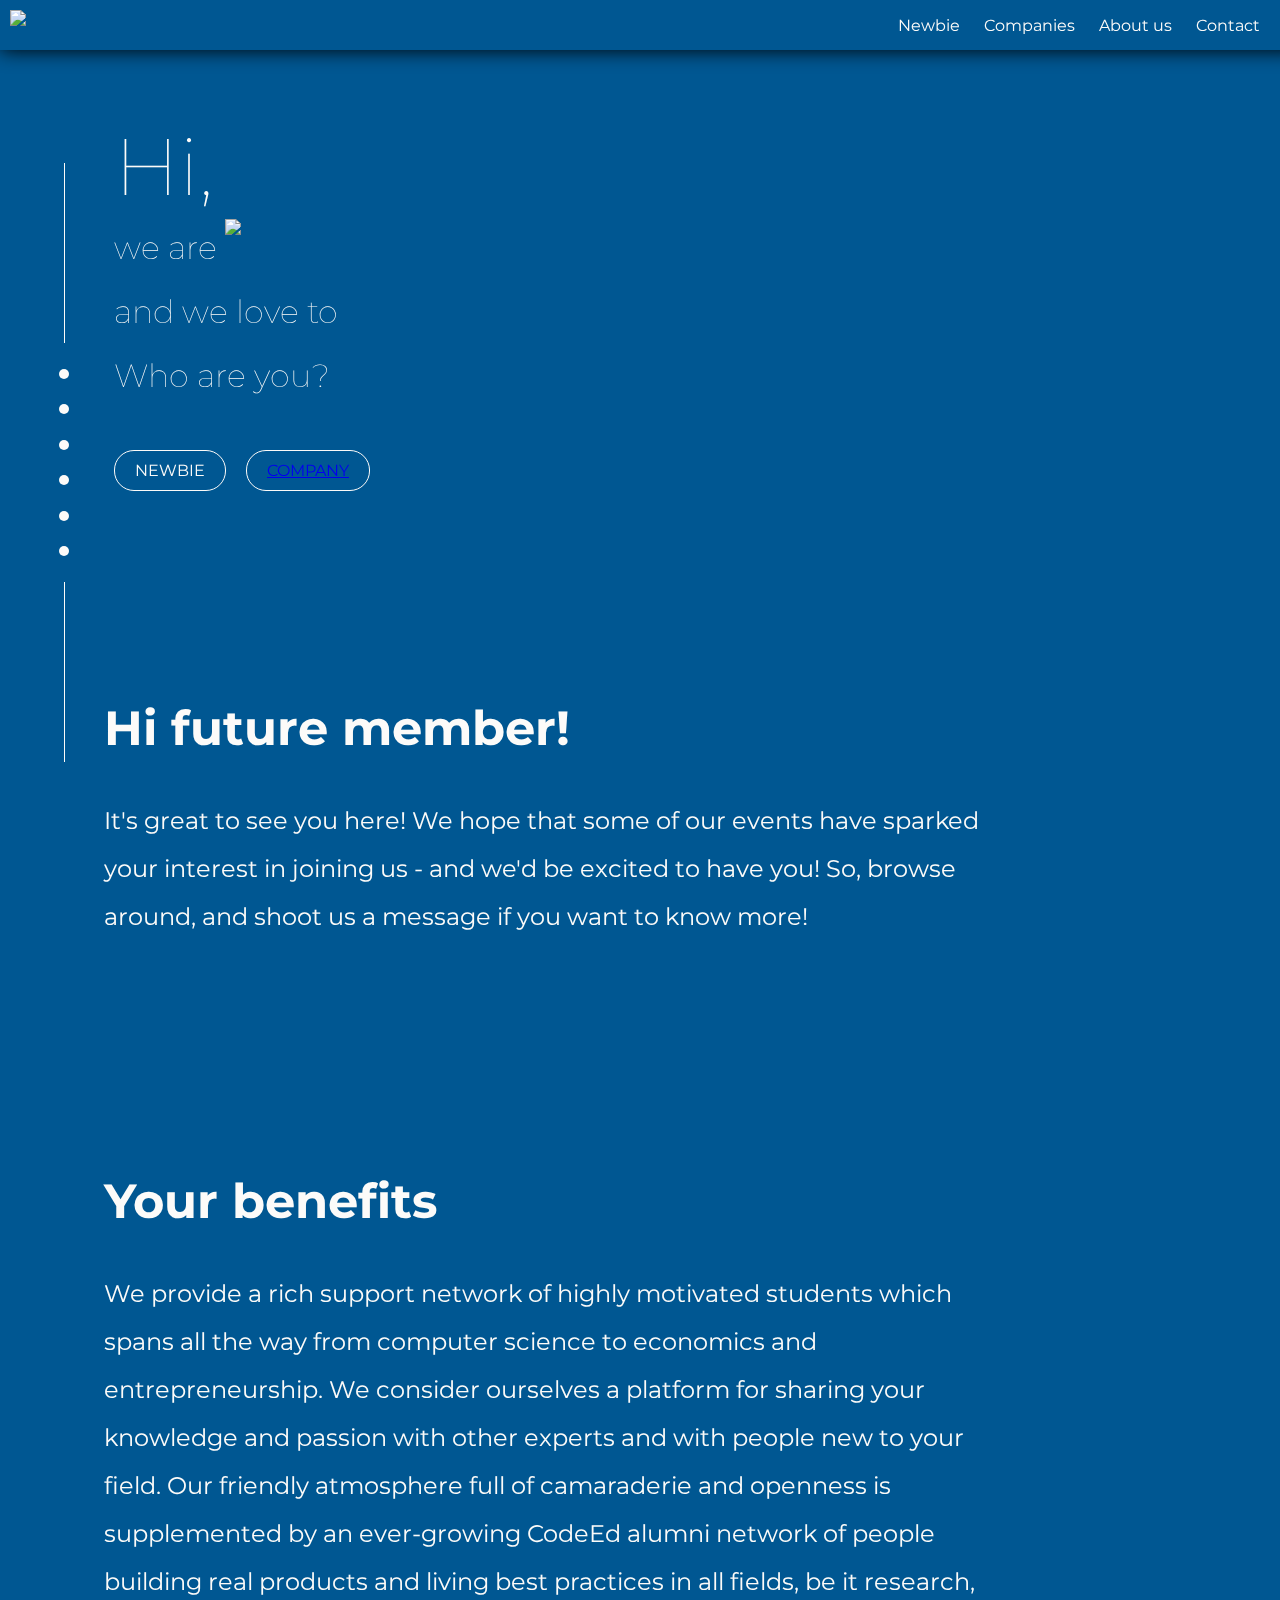
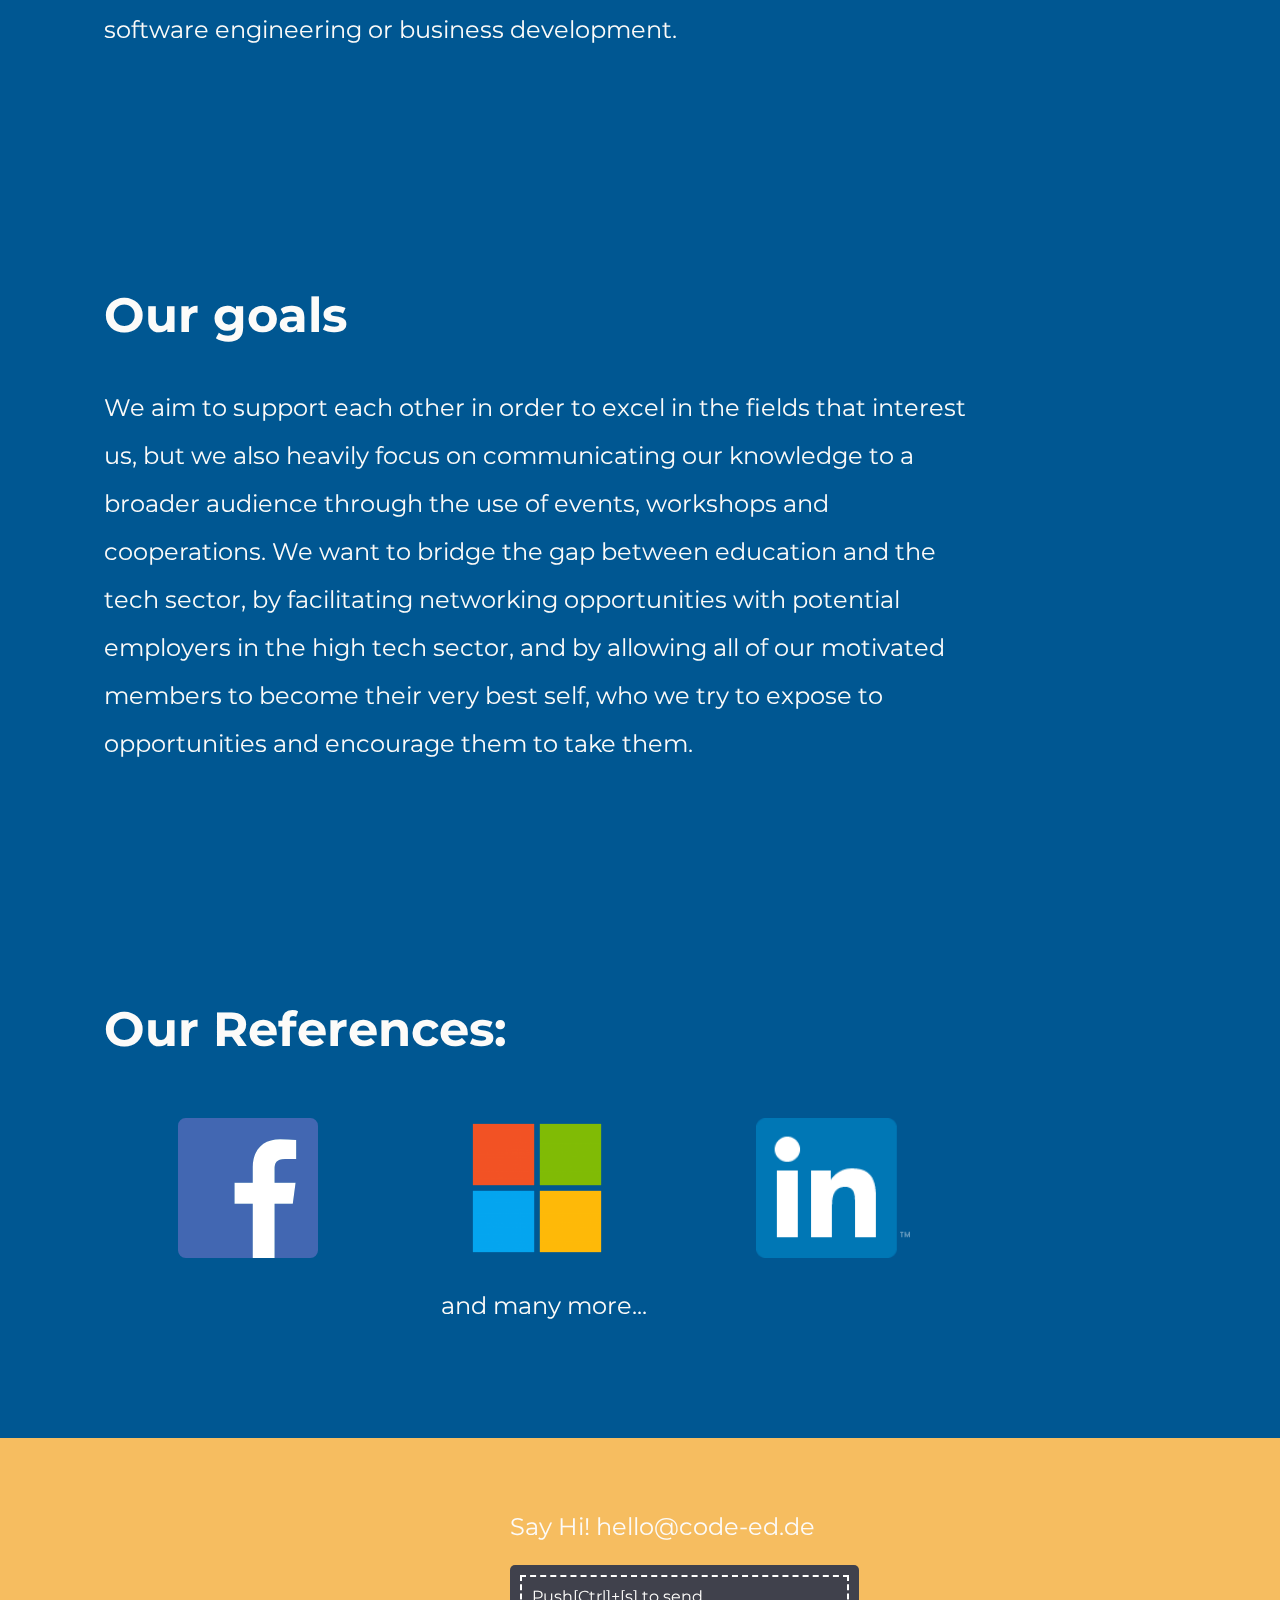
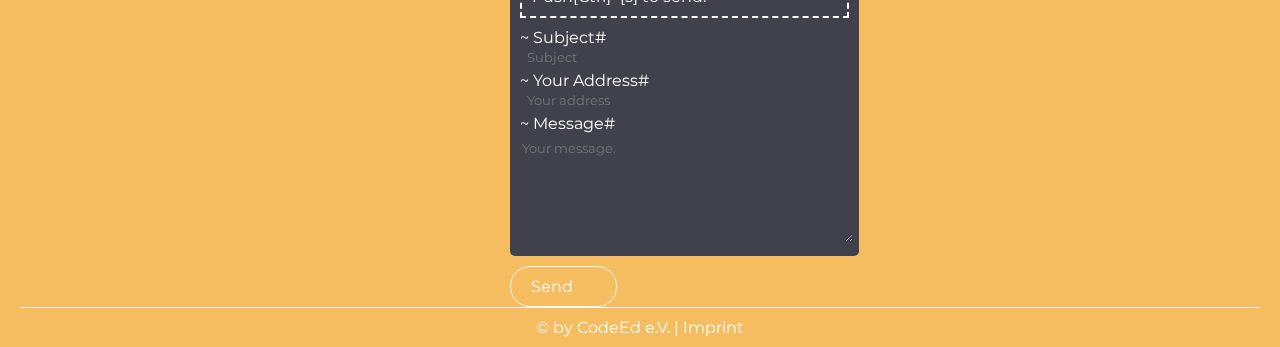
==== commit 7434c8c1: "Add spaces to text, fix small spelling mistakes and consistency (#1)" ====
--- a/index.html
+++ b/index.html
@@ -38,7 +38,8 @@
 		<img id="logo" class="logo" src="./img/logo.svg">
 
 		<div class="right">
-			<!-- <a id="partner" href="./company.html">Companies</a> -->
+			<a id="newbie" href="./index.html">Newbie</a>
+			<a id="partner" href="./company.html">Companies</a>
 			<a id="about-us" href="./about.html">About us</a>
 			<a id="contact-us">Contact</a>
 		</div>
@@ -64,19 +65,19 @@
 				</h1>
 				<div class="targets">
 					<div class="students">NEWBIE</div>
-					<div class="company">COMPANY</div>
+					<a href="./company.html?redirect=true">
+						<div class="company">COMPANY</div>
+					</a>
 				</div>
 			</div>
 		</section>
 		<section>
 			<div class="landing-content">
 				<div class="landing-box">
-					<h2 class="landing-heading">ÜBER UNS.</h2>
+					<h2 class="landing-heading">Hi future member!</h2>
 					<p class="landing-text">
-						Lorem Ipsum is simply dummy text of the printing and typesetting industry. Lorem Ipsum has been the industry's
-						standard dummy
-						text ever since the 1500s, when an unknown printer took a galley of type and scrambled it to make a type
-						specimen book.
+						It's great to see you here! We hope that some of our events have sparked your interest in joining us - and we'd be
+						excited to have you! So, browse around, and shoot us a message if you want to know more!
 					</p>
 				</div>
 			</div>
@@ -84,12 +85,13 @@
 		<section>
 			<div class="landing-content">
 				<div class="landing-box">
-					<h2 class="landing-heading">UNSERE ZIELE.</h2>
+					<h2 class="landing-heading">Your benefits</h2>
 					<p class="landing-text">
-						Lorem Ipsum is simply dummy text of the printing and typesetting industry. Lorem Ipsum has been the industry's
-						standard dummy
-						text ever since the 1500s, when an unknown printer took a galley of type and scrambled it to make a type
-						specimen book.
+						We provide a rich support network of highly motivated students which spans all the way from computer science to
+						economics and entrepreneurship. We consider ourselves a platform for sharing your knowledge and passion with other
+						experts and with people new to your field. Our friendly atmosphere full of camaraderie and openness is
+						supplemented by an ever-growing CodeEd alumni network of people building real products and living best practices
+						in all fields, be it research, software engineering or business development.
 					</p>
 				</div>
 			</div>
@@ -97,12 +99,13 @@
 		<section>
 			<div class="landing-content">
 				<div class="landing-box">
-					<h2 class="landing-heading">UNSER VORGEHEN.</h2>
+					<h2 class="landing-heading">Our goals</h2>
 					<p class="landing-text">
-						Lorem Ipsum is simply dummy text of the printing and typesetting industry. Lorem Ipsum has been the industry's
-						standard dummy
-						text ever since the 1500s, when an unknown printer took a galley of type and scrambled it to make a type
-						specimen book.
+						We aim to support each other in order to excel in the fields that interest us, but we also heavily focus on
+						communicating our knowledge to a broader audience through the use of events, workshops and cooperations. We want
+						to bridge the gap between education and the tech sector, by facilitating networking opportunities with potential
+						employers in the high tech sector, and by allowing all of our motivated members to become their very best self,
+						who we try to expose to opportunities and encourage them to take them.
 					</p>
 				</div>
 			</div>
@@ -124,15 +127,15 @@
 			<div class="contact-content-wrapper">
 				<div class="contact-left">
 					<div class="contact-content">
-						<p class="contact-mail" href="mailto:hello@code-ed.de">Say Hy! hello@code-ed.de</p>
+						<p class="contact-mail" href="mailto:hello@code-ed.de">Say Hi! hello@code-ed.de</p>
 						<div class="contact-box">
 							<p>
 								Push[Ctrl]+[s] to send.
 							</p>
 							<div class="topic">
-								~ Subject# <input id="mail-subject" type="text" placeholder="Gib hier den Betreff ein"><br> ~ Your Address#
-								<input id="mail-from" type="text" placeholder="Gib hier deine Kontaktmail ein"><br> ~ Message#
-								<br><textarea id="mail-message" placeholder="Gib hier deine Nachricht ein"></textarea>
+								~ Subject# <input id="mail-subject" type="text" placeholder="Subject"><br> ~ Your Address#
+								<input id="mail-from" type="text" placeholder="Your address"><br> ~ Message#
+								<br><textarea id="mail-message" placeholder="Your message."></textarea>
 							</div>
 						</div>
 						<div id="btn-send">
@@ -148,7 +151,7 @@
 				</div> -->
 			</div>
 			<div class="contact-footer">
-				© by CodeEd e.V. | <a href="./impress.html">Impressum</a>
+				© by CodeEd e.V. | <a href="./impress.html">Imprint</a>
 			</div>
 		</section>
 	</div>
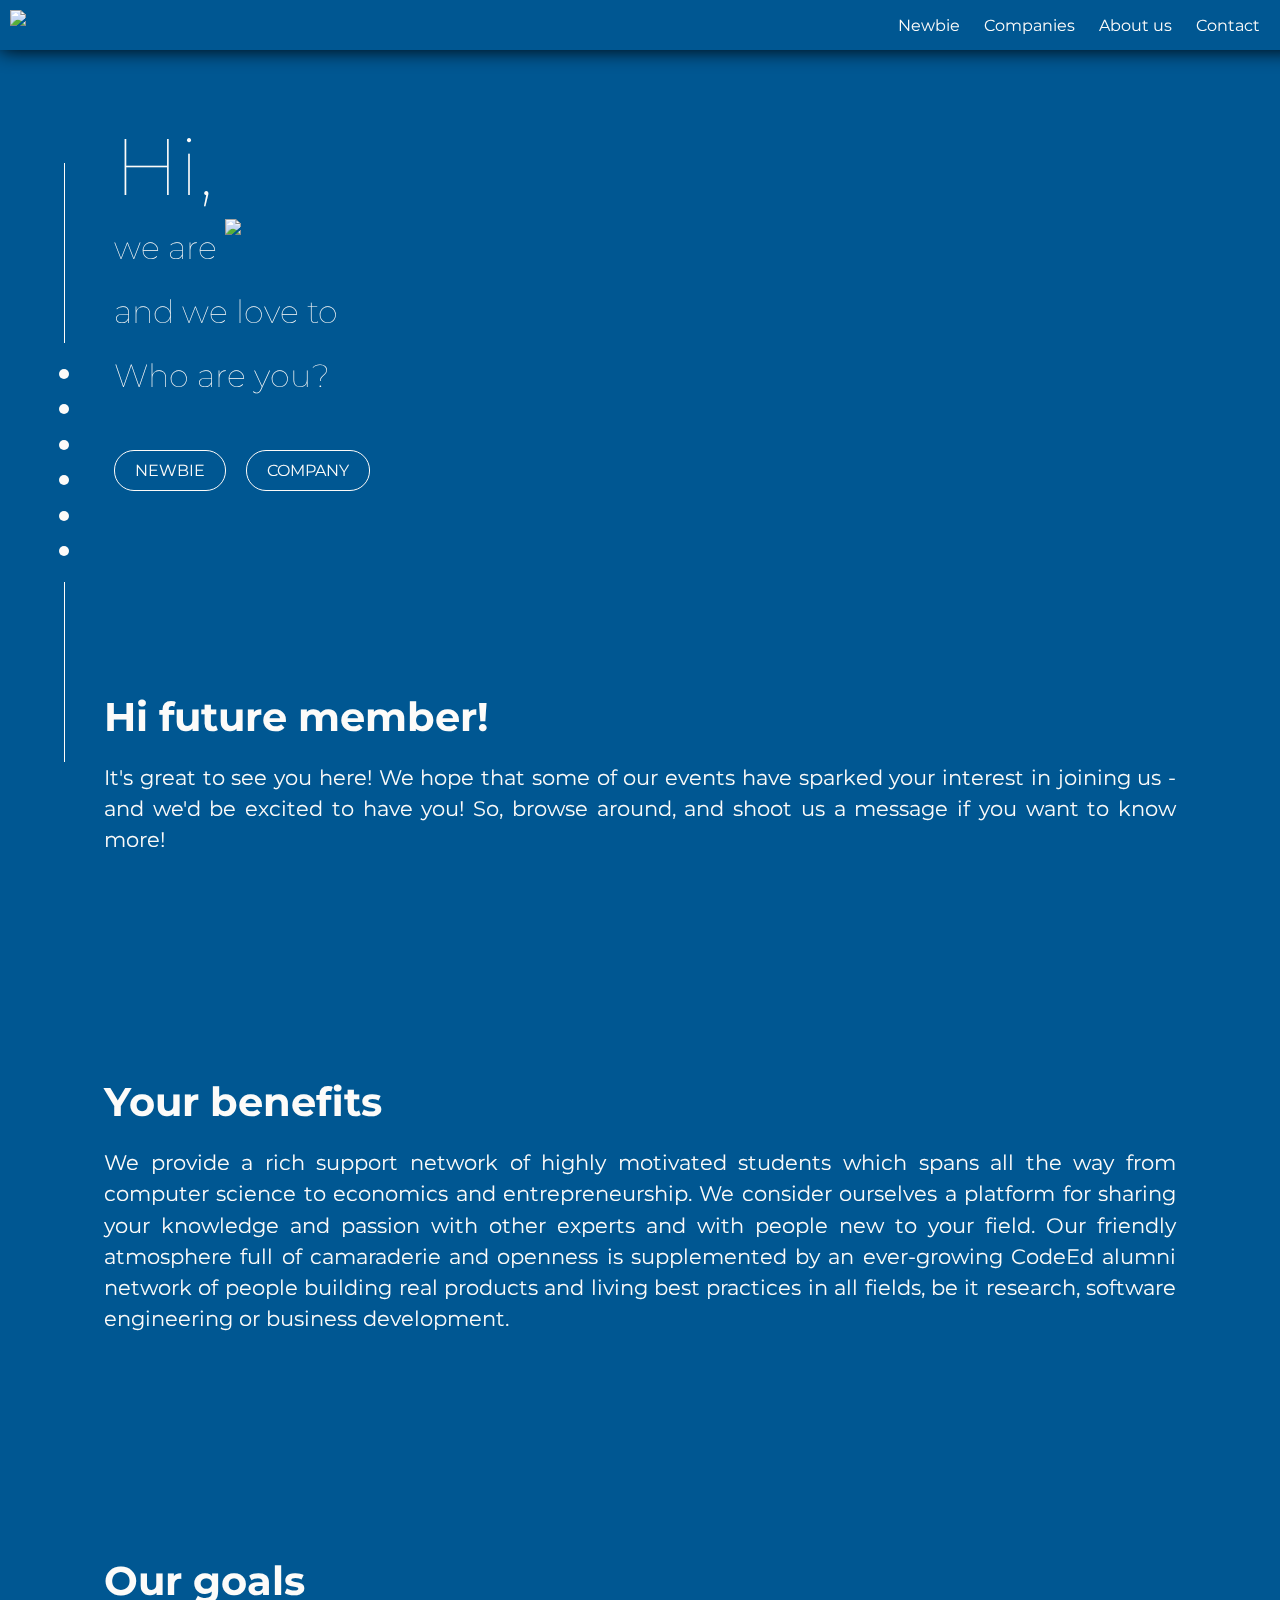
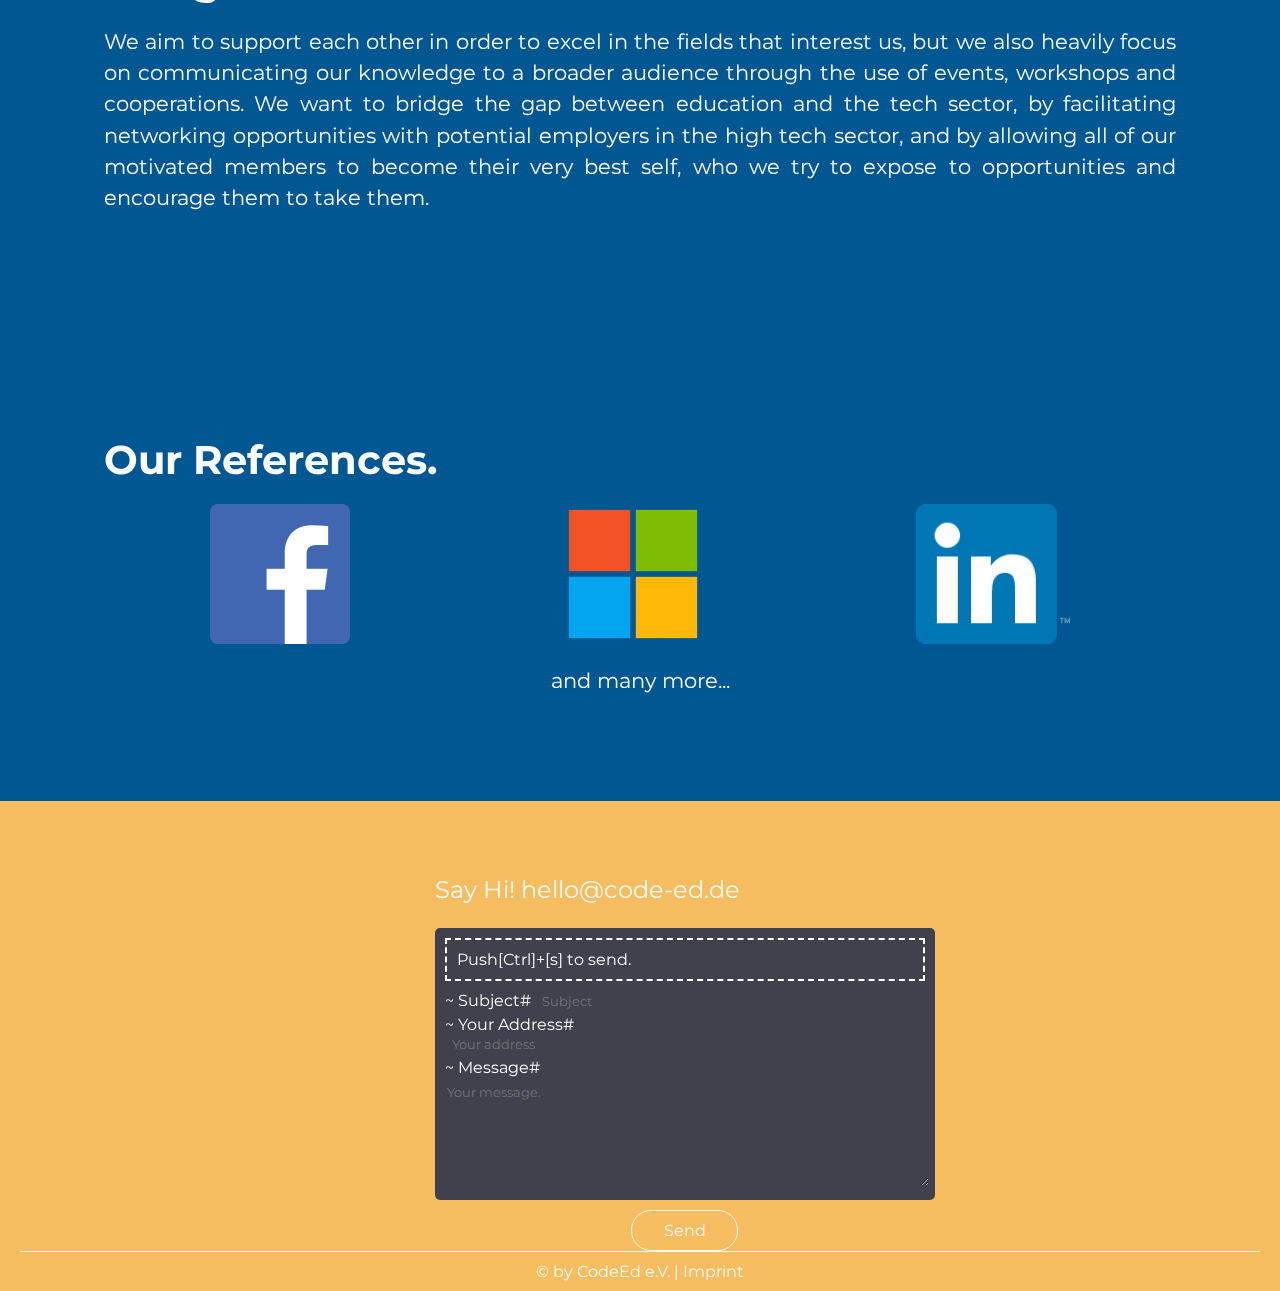
==== commit 00ffd92e: "Small fixes" ====
--- a/index.html
+++ b/index.html
@@ -76,7 +76,8 @@
 				<div class="landing-box">
 					<h2 class="landing-heading">Hi future member!</h2>
 					<p class="landing-text">
-						It's great to see you here! We hope that some of our events have sparked your interest in joining us - and we'd be
+						It's great to see you here! We hope that some of our events have sparked your interest in joining us - and we'd
+						be
 						excited to have you! So, browse around, and shoot us a message if you want to know more!
 					</p>
 				</div>
@@ -88,7 +89,8 @@
 					<h2 class="landing-heading">Your benefits</h2>
 					<p class="landing-text">
 						We provide a rich support network of highly motivated students which spans all the way from computer science to
-						economics and entrepreneurship. We consider ourselves a platform for sharing your knowledge and passion with other
+						economics and entrepreneurship. We consider ourselves a platform for sharing your knowledge and passion with
+						other
 						experts and with people new to your field. Our friendly atmosphere full of camaraderie and openness is
 						supplemented by an ever-growing CodeEd alumni network of people building real products and living best practices
 						in all fields, be it research, software engineering or business development.
@@ -113,7 +115,7 @@
 		<section>
 			<div class="landing-content">
 				<div class="landing-box">
-					<h2 class="landing-heading">Our References:</h2>
+					<h2 class="landing-heading">Our References.</h2>
 					<div id="partners-wrapper">
 						<img src="./img/partners/fb_color.svg" alt="">
 						<img src="./img/partners/microsoft.png" alt="">
--- a/css/style.css
+++ b/css/style.css
@@ -19,13 +19,14 @@
 }
 
 #btn-send{
+	margin: 0 auto;
 	margin-top: 10px;
     padding: 10px 20px;
     border: 1px solid var(--light);
     border-radius: 20px;
-    margin-right: 20px;
 	transition: all .3s;
 	width: 65px;
+	text-align: center;
 }
 
 #btn-send:hover{
@@ -128,12 +129,14 @@
 }
 
 .landing-content p{
-	line-height: 2;
-	font-size: 1.5em;
+	line-height: 1.5;
+	font-size: 1.3em;
+	text-align: justify;
 }
 
 .landing-content h2{
 	font-size: 3em;
+	margin-bottom: 0px;
 }
 
 .jumbotron h1 {
@@ -155,6 +158,10 @@
     padding: 20px;
     margin-left: 30px;
 }
+.targets a {
+	text-decoration: none;
+	color: var(--light);
+}
 .jumbotron .targets .students, .jumbotron .targets .company {
     padding: 10px 20px;
     border: 1px solid var(--light);
@@ -213,6 +220,11 @@
 	justify-content: center;
 }
 
+.contact-content{
+	width: 80%;
+    max-width: 500px;
+}
+
 .contact-content h1{
 	font-size: 2.5em;
 	margin-bottom: 0.5em;
@@ -228,6 +240,7 @@
 	padding-top: 50px;
 	padding-left: 11%;
 	padding-right: 4%;
+	width: 100%
 }
 
 .contact-box{
@@ -329,6 +342,10 @@
 	  margin-top: 0px;
 	  margin-bottom: 0px;
 	}
+
+	.landing-text{
+		margin-top: 5px;
+	}
 	  
 	.landing-content{
 		  padding-right: 7%;
@@ -348,14 +365,14 @@
 /* Large Screen */
 @media (min-width: 760px) { 
 	.landing-content h2{
-		font-size: 3em;
+		font-size: 2.5em;
 	}
 
 	.landing-content p{
-	  font-size: 1.5em;
+	  font-size: 1.3em;
 	}
 	  
 	.landing-content{
-		padding-right: 20%;
+		/* padding-right: 20%; */
 	}	
 }